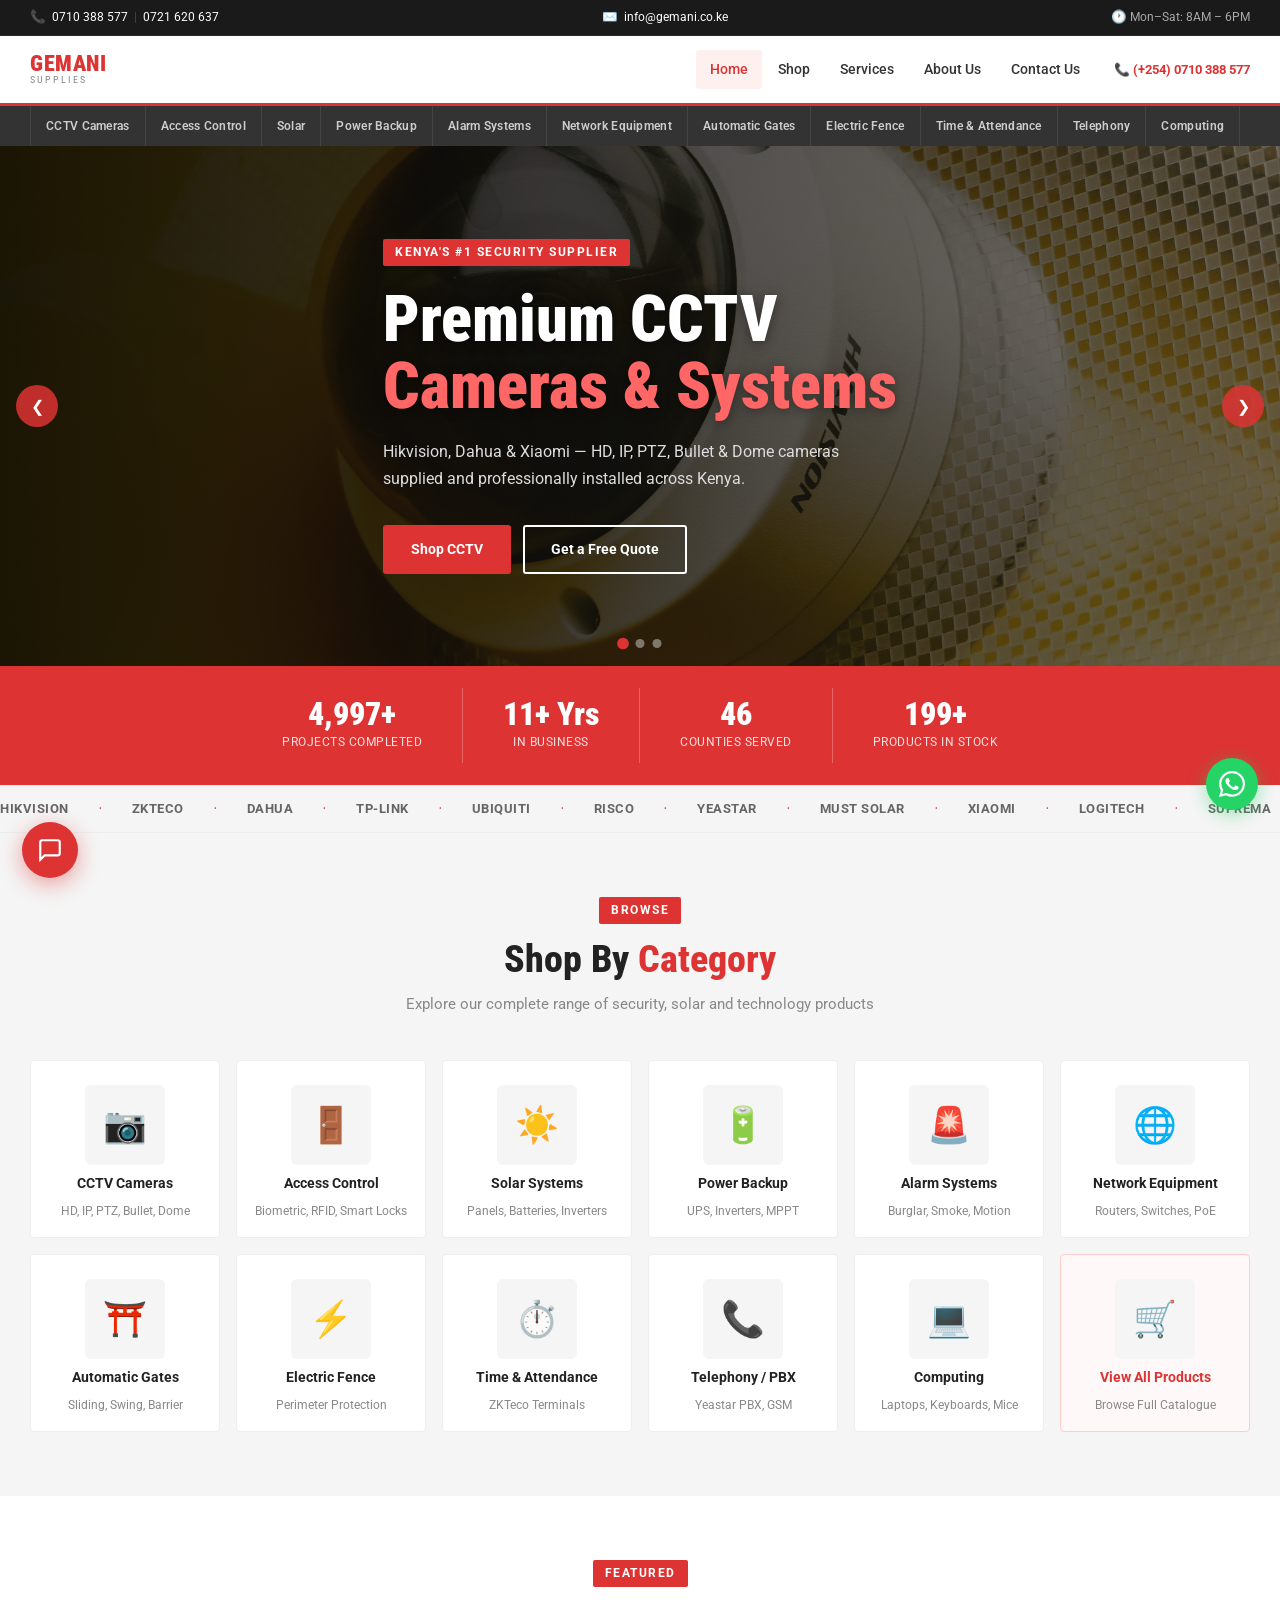
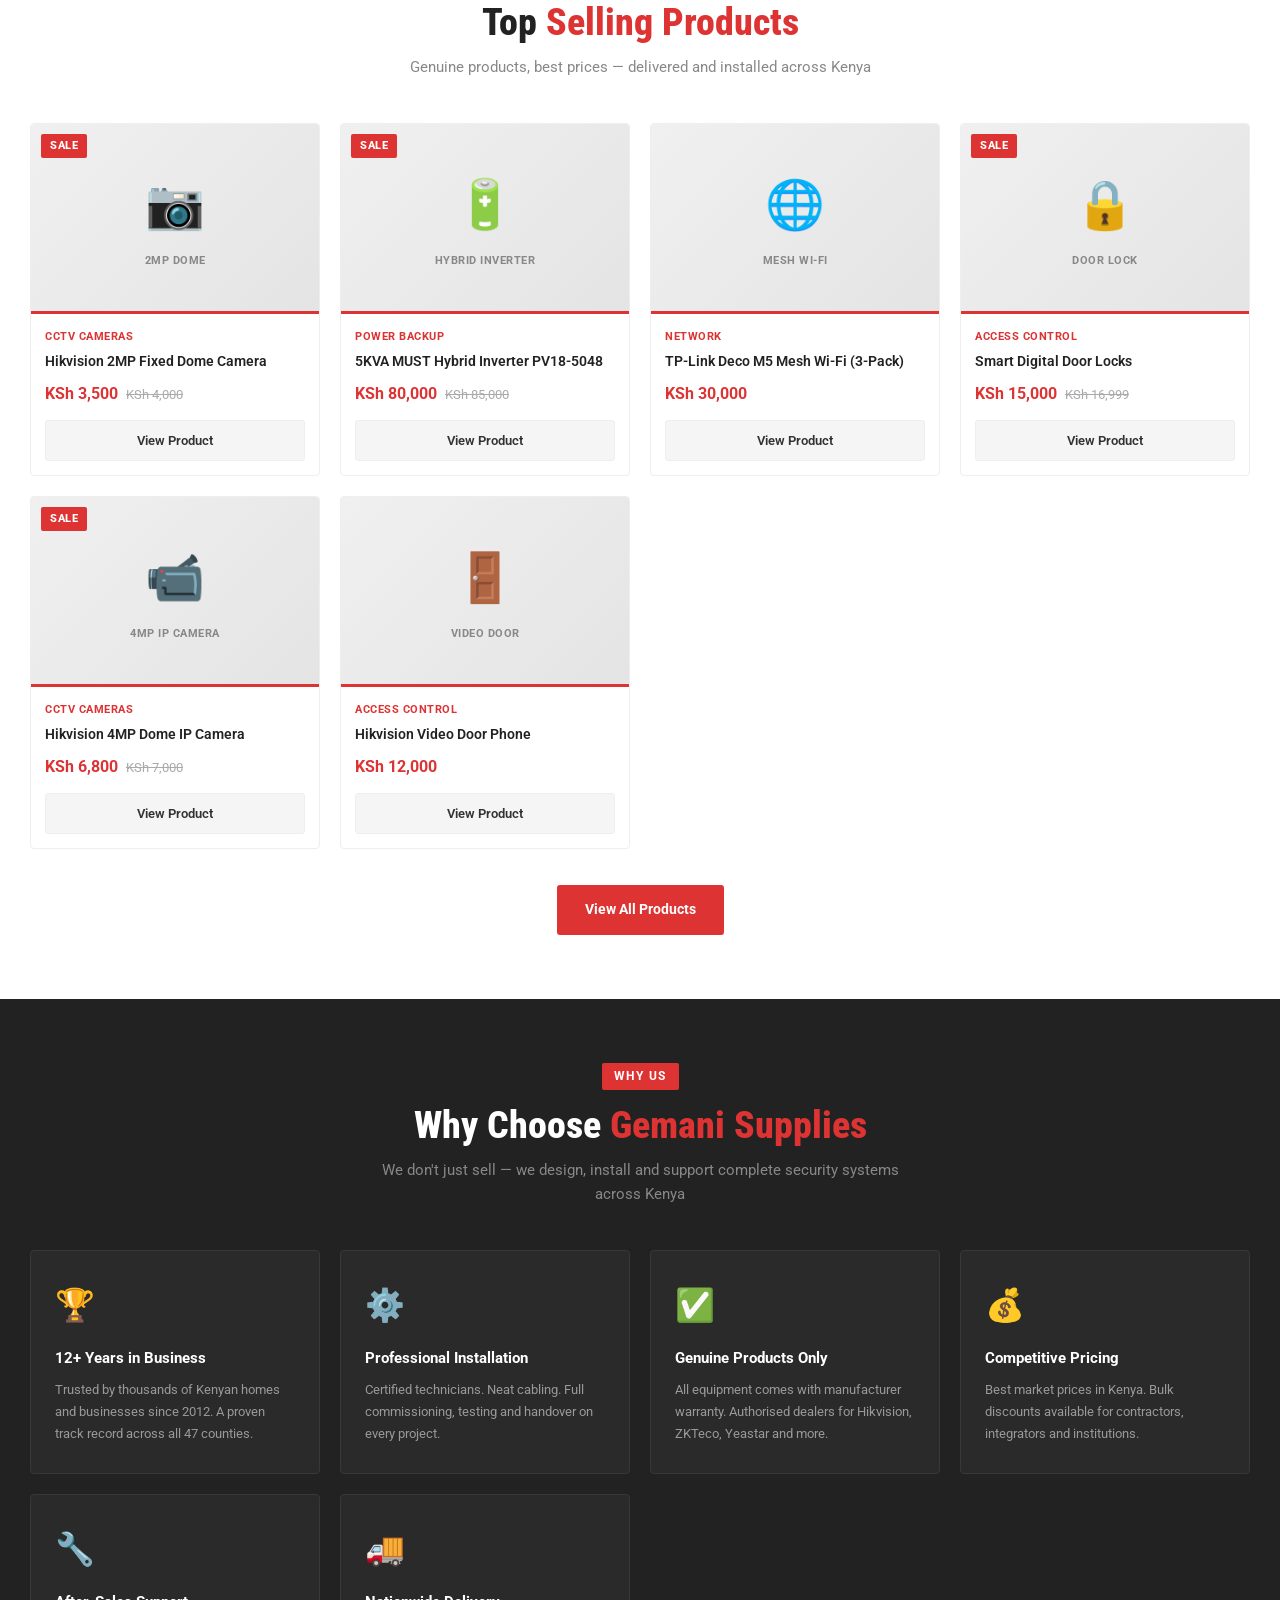
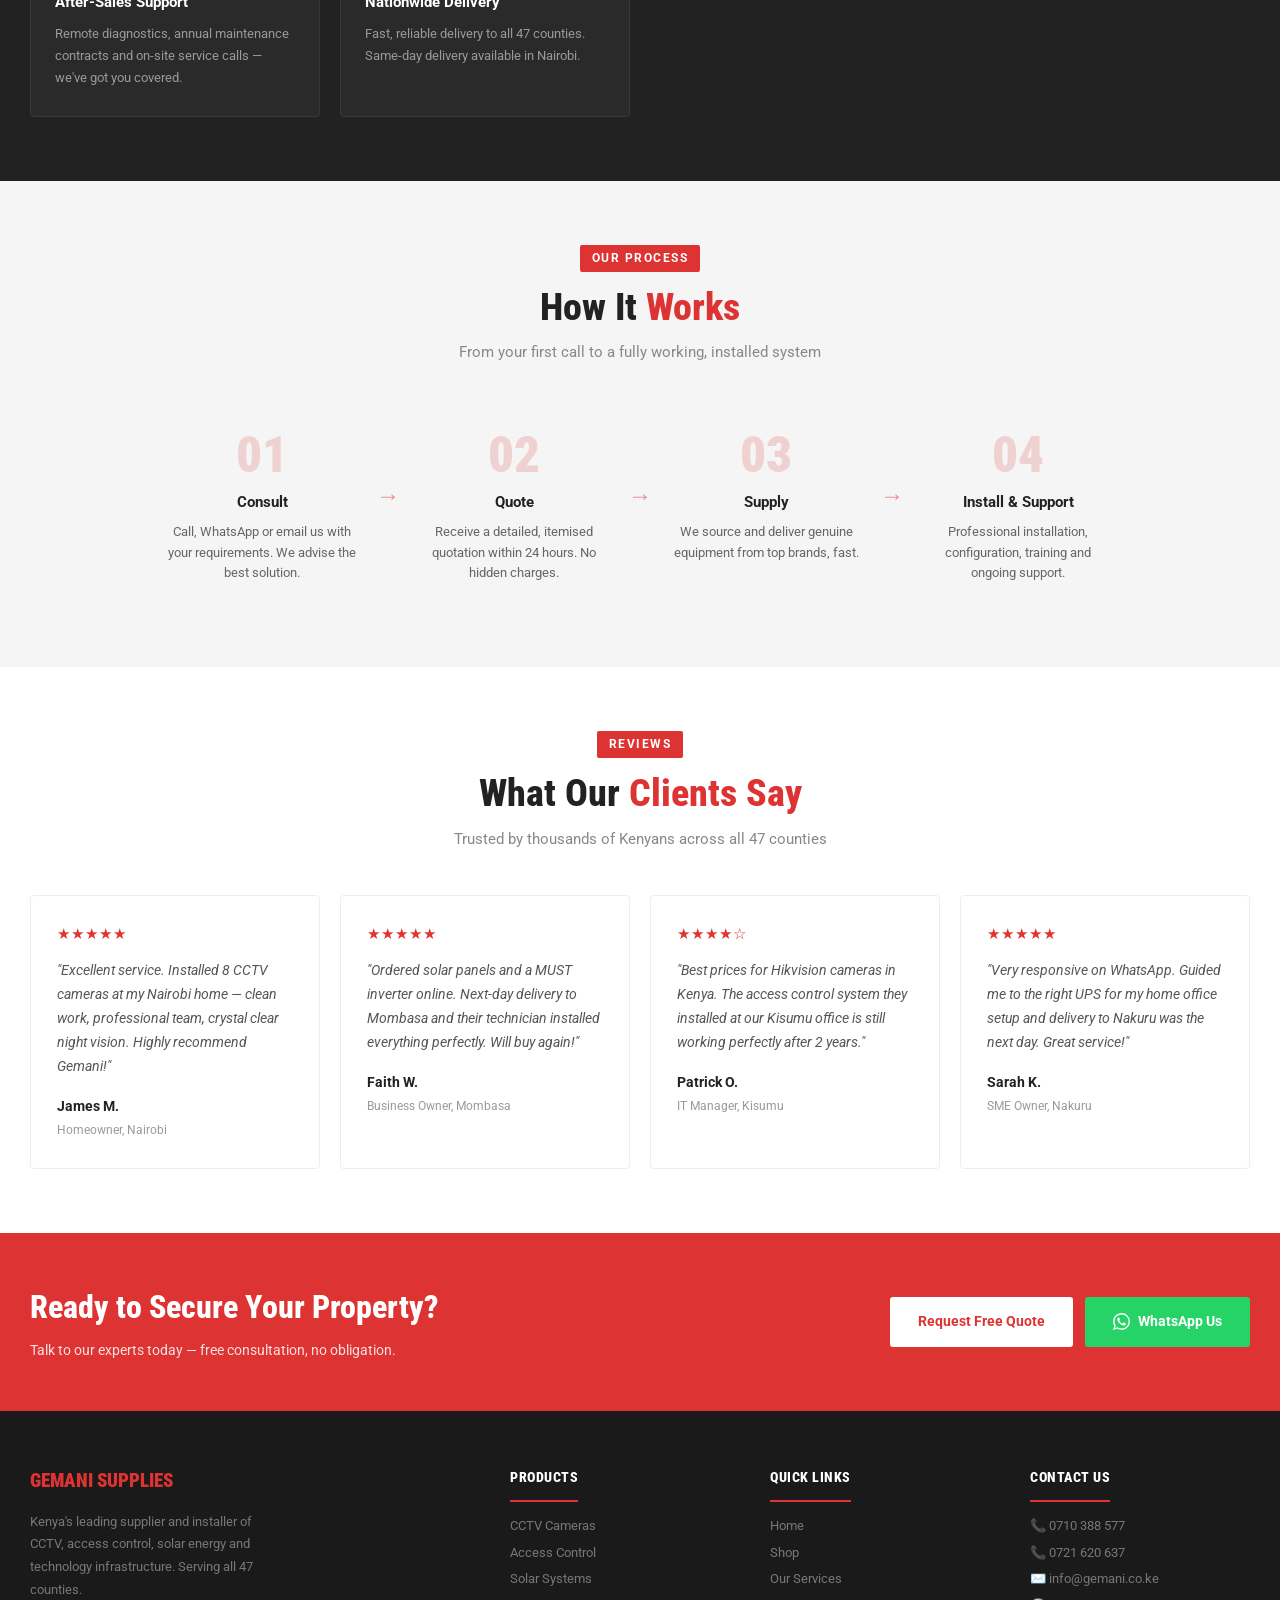
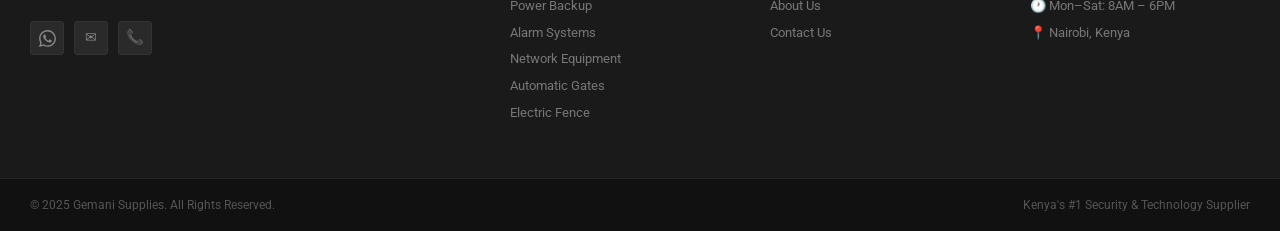
==== index.html @ b63d4f5e "initial commit" ====
<!DOCTYPE html>
<html lang="en">
<head>
  <meta charset="UTF-8"/>
  <meta name="viewport" content="width=device-width, initial-scale=1.0"/>
  <title>Gemani Supplies – Kenya's Leading Security & Tech Supplier</title>
  <meta name="description" content="Kenya's leading CCTV, Access Control, Solar, Power Backup and Network Equipment supplier and installer."/>
  <link rel="stylesheet" href="style.css"/>
  <link rel="preconnect" href="https://fonts.googleapis.com"/><link href="https://fonts.googleapis.com/css2?family=Roboto:wght@300;400;500;700&family=Roboto+Condensed:wght@700;800;900&display=swap" rel="stylesheet"/>
</head>
<body>
<!-- TOP BAR -->
<div class="topbar">
  <div class="container topbar__inner">
    <div class="topbar__item">
      <span>📞</span>
      <a href="tel:+254710388577">0710 388 577</a>
      <span class="topbar__sep">|</span>
      <a href="tel:+254721620637">0721 620 637</a>
    </div>
    <div class="topbar__item">
      <span>✉️</span>
      <a href="mailto:info@gemani.co.ke">info@gemani.co.ke</a>
    </div>
    <div class="topbar__item">
      <span>🕐 Mon–Sat: 8AM – 6PM</span>
    </div>
  </div>
</div>
<!-- HEADER -->
<header class="site-header" id="siteHeader">
  <div class="container header__inner">
    <a href="index.html" class="logo">
      <img src="images/logo.png" alt="Gemani Supplies" class="logo__img"
           onerror="this.style.display='none';this.nextElementSibling.style.display='block'"/>
      <div class="logo__text" style="display:none">GEMANI<span>SUPPLIES</span></div>
    </a>
    <nav class="main-nav" id="mainNav">
      <a href="index.html" class="main-nav__link is-active">Home</a>
      <a href="shop.html" class="main-nav__link">Shop</a>
      <a href="services.html" class="main-nav__link">Services</a>
      <a href="about.html" class="main-nav__link">About Us</a>
      <a href="contact.html" class="main-nav__link">Contact Us</a>
    </nav>
    <div class="header__actions">
      <span class="header__phone">📞 <span>(+254) 0710 388 577</span></span>
      <button class="hamburger" id="hamburger" aria-label="Open menu">
        <span class="hamburger__bar"></span>
        <span class="hamburger__bar"></span>
        <span class="hamburger__bar"></span>
      </button>
    </div>
  </div>
</header>
<!-- DEPARTMENT NAV -->
<div class="dept-nav">
  <ul class="container dept-nav__list"><li><a href="shop.html#cctv" class="dept-nav__link">CCTV Cameras</a></li><li><a href="shop.html#access" class="dept-nav__link">Access Control</a></li><li><a href="shop.html#solar" class="dept-nav__link">Solar</a></li><li><a href="shop.html#power" class="dept-nav__link">Power Backup</a></li><li><a href="shop.html#alarms" class="dept-nav__link">Alarm Systems</a></li><li><a href="shop.html#network" class="dept-nav__link">Network Equipment</a></li><li><a href="shop.html#gates" class="dept-nav__link">Automatic Gates</a></li><li><a href="shop.html#fence" class="dept-nav__link">Electric Fence</a></li><li><a href="shop.html#time" class="dept-nav__link">Time &amp; Attendance</a></li><li><a href="shop.html#telephony" class="dept-nav__link">Telephony</a></li><li><a href="shop.html#computing" class="dept-nav__link">Computing</a></li></ul>
</div>

<!-- HERO SLIDER -->
<section class="hero-slider">

  <div class="hero hero-slider__slide is-active">
    <div class="hero__bg">
      <img src="cctv.jpg" alt="CCTV Security Systems" onerror="this.style.display='none'"/>
    </div>
    <div class="container">
      <div class="hero__content">
        <span class="hero__tag">Kenya's #1 Security Supplier</span>
        <h1 class="hero__title">Premium CCTV<br/><span>Cameras & Systems</span></h1>
        <p class="hero__desc">Hikvision, Dahua & Xiaomi — HD, IP, PTZ, Bullet & Dome cameras supplied and professionally installed across Kenya.</p>
        <div class="hero__btns">
          <a href="shop.html#cctv" class="btn btn--red">Shop CCTV</a>
          <a href="contact.html" class="btn btn--outline">Get a Free Quote</a>
        </div>
      </div>
    </div>
  </div>

  <div class="hero hero-slider__slide">
    <div class="hero__bg">
      <img src="solar.jpg" alt="Solar Energy Systems" onerror="this.style.display='none'"/>
    </div>
    <div class="container">
      <div class="hero__content">
        <span class="hero__tag">Solar & Power Backup</span>
        <h1 class="hero__title">Complete Solar<br/><span>Energy Solutions</span></h1>
        <p class="hero__desc">Panels, batteries, inverters and hybrid systems — go solar with Kenya's trusted supplier and installer.</p>
        <div class="hero__btns">
          <a href="shop.html#solar" class="btn btn--red">Shop Solar</a>
          <a href="contact.html" class="btn btn--outline">Get a Free Quote</a>
        </div>
      </div>
    </div>
  </div>

  <div class="hero hero-slider__slide">
    <div class="hero__bg">
      <img src="sec.jpg" alt="Access Control Systems" onerror="this.style.display='none'"/>
    </div>
    <div class="container">
      <div class="hero__content">
        <span class="hero__tag">Access Control</span>
        <h1 class="hero__title">Smart Access<br/><span>Control Systems</span></h1>
        <p class="hero__desc">Biometric, RFID, video door systems and smart locks — secure your premises with ZKTeco, Hikvision & Suprema.</p>
        <div class="hero__btns">
          <a href="shop.html#access" class="btn btn--red">Shop Access Control</a>
          <a href="contact.html" class="btn btn--outline">Get a Free Quote</a>
        </div>
      </div>
    </div>
  </div>

  <button class="hero-slider__prev" id="heroPrev" aria-label="Previous slide">&#10094;</button>
  <button class="hero-slider__next" id="heroNext" aria-label="Next slide">&#10095;</button>
  <div class="hero-slider__dots" id="heroDots"></div>
</section>

<!-- STATS BAR -->
<div class="stats-bar">
  <div class="stats-bar__inner container">
    <div class="stats-bar__item">
      <span class="stats-bar__num"><span data-count="5000">0</span>+</span>
      <span class="stats-bar__label">Projects Completed</span>
    </div>
    <div class="stats-bar__item">
      <span class="stats-bar__num"><span data-count="12">0</span>+ Yrs</span>
      <span class="stats-bar__label">In Business</span>
    </div>
    <div class="stats-bar__item">
      <span class="stats-bar__num"><span data-count="47">0</span></span>
      <span class="stats-bar__label">Counties Served</span>
    </div>
    <div class="stats-bar__item">
      <span class="stats-bar__num"><span data-count="200">0</span>+</span>
      <span class="stats-bar__label">Products in Stock</span>
    </div>
  </div>
</div>

<!-- BRANDS MARQUEE -->
<div class="marquee">
  <div class="marquee__track">
    <span class="marquee__item">Hikvision</span><span class="marquee__dot">•</span>
    <span class="marquee__item">ZKTeco</span><span class="marquee__dot">•</span>
    <span class="marquee__item">Dahua</span><span class="marquee__dot">•</span>
    <span class="marquee__item">TP-Link</span><span class="marquee__dot">•</span>
    <span class="marquee__item">Ubiquiti</span><span class="marquee__dot">•</span>
    <span class="marquee__item">Risco</span><span class="marquee__dot">•</span>
    <span class="marquee__item">Yeastar</span><span class="marquee__dot">•</span>
    <span class="marquee__item">MUST Solar</span><span class="marquee__dot">•</span>
    <span class="marquee__item">Xiaomi</span><span class="marquee__dot">•</span>
    <span class="marquee__item">Logitech</span><span class="marquee__dot">•</span>
    <span class="marquee__item">Suprema</span><span class="marquee__dot">•</span>
    <span class="marquee__item">Hikvision</span><span class="marquee__dot">•</span>
    <span class="marquee__item">ZKTeco</span><span class="marquee__dot">•</span>
    <span class="marquee__item">Dahua</span><span class="marquee__dot">•</span>
    <span class="marquee__item">TP-Link</span><span class="marquee__dot">•</span>
    <span class="marquee__item">Ubiquiti</span><span class="marquee__dot">•</span>
    <span class="marquee__item">Risco</span><span class="marquee__dot">•</span>
    <span class="marquee__item">Yeastar</span><span class="marquee__dot">•</span>
    <span class="marquee__item">MUST Solar</span><span class="marquee__dot">•</span>
    <span class="marquee__item">Xiaomi</span><span class="marquee__dot">•</span>
    <span class="marquee__item">Logitech</span><span class="marquee__dot">•</span>
    <span class="marquee__item">Suprema</span><span class="marquee__dot">•</span>
  </div>
</div>

<!-- PRODUCT CATEGORIES -->
<section class="section section--grey">
  <div class="container">
    <div class="section-header">
      <span class="section-tag">Browse</span>
      <h2 class="section-heading">Shop By <span>Category</span></h2>
      <p class="section-sub">Explore our complete range of security, solar and technology products</p>
    </div>
    <div class="cat-grid">
      <a href="shop.html#cctv" class="cat-card reveal">
        <div class="cat-card__img-wrap">
          <img src="images/cat-cctv.jpg" alt="CCTV Cameras" onerror="this.style.display='none';this.nextElementSibling.style.display='flex'"/>
          <span class="cat-card__icon" style="display:none">📷</span>
        </div>
        <span class="cat-card__name">CCTV Cameras</span>
        <span class="cat-card__sub">HD, IP, PTZ, Bullet, Dome</span>
      </a>
      <a href="shop.html#access" class="cat-card reveal">
        <div class="cat-card__img-wrap">
          <img src="images/cat-access.jpg" alt="Access Control" onerror="this.style.display='none';this.nextElementSibling.style.display='flex'"/>
          <span class="cat-card__icon" style="display:none">🚪</span>
        </div>
        <span class="cat-card__name">Access Control</span>
        <span class="cat-card__sub">Biometric, RFID, Smart Locks</span>
      </a>
      <a href="shop.html#solar" class="cat-card reveal">
        <div class="cat-card__img-wrap">
          <img src="images/cat-solar.jpg" alt="Solar Systems" onerror="this.style.display='none';this.nextElementSibling.style.display='flex'"/>
          <span class="cat-card__icon" style="display:none">☀️</span>
        </div>
        <span class="cat-card__name">Solar Systems</span>
        <span class="cat-card__sub">Panels, Batteries, Inverters</span>
      </a>
      <a href="shop.html#power" class="cat-card reveal">
        <div class="cat-card__img-wrap">
          <img src="images/cat-power.jpg" alt="Power Backup" onerror="this.style.display='none';this.nextElementSibling.style.display='flex'"/>
          <span class="cat-card__icon" style="display:none">🔋</span>
        </div>
        <span class="cat-card__name">Power Backup</span>
        <span class="cat-card__sub">UPS, Inverters, MPPT</span>
      </a>
      <a href="shop.html#alarms" class="cat-card reveal">
        <div class="cat-card__img-wrap">
          <img src="images/cat-alarms.jpg" alt="Alarm Systems" onerror="this.style.display='none';this.nextElementSibling.style.display='flex'"/>
          <span class="cat-card__icon" style="display:none">🚨</span>
        </div>
        <span class="cat-card__name">Alarm Systems</span>
        <span class="cat-card__sub">Burglar, Smoke, Motion</span>
      </a>
      <a href="shop.html#network" class="cat-card reveal">
        <div class="cat-card__img-wrap">
          <img src="images/cat-network.jpg" alt="Network Equipment" onerror="this.style.display='none';this.nextElementSibling.style.display='flex'"/>
          <span class="cat-card__icon" style="display:none">🌐</span>
        </div>
        <span class="cat-card__name">Network Equipment</span>
        <span class="cat-card__sub">Routers, Switches, PoE</span>
      </a>
      <a href="shop.html#gates" class="cat-card reveal">
        <div class="cat-card__img-wrap">
          <img src="images/cat-gates.jpg" alt="Automatic Gates" onerror="this.style.display='none';this.nextElementSibling.style.display='flex'"/>
          <span class="cat-card__icon" style="display:none">⛩️</span>
        </div>
        <span class="cat-card__name">Automatic Gates</span>
        <span class="cat-card__sub">Sliding, Swing, Barrier</span>
      </a>
      <a href="shop.html#fence" class="cat-card reveal">
        <div class="cat-card__img-wrap">
          <img src="images/cat-fence.jpg" alt="Electric Fence" onerror="this.style.display='none';this.nextElementSibling.style.display='flex'"/>
          <span class="cat-card__icon" style="display:none">⚡</span>
        </div>
        <span class="cat-card__name">Electric Fence</span>
        <span class="cat-card__sub">Perimeter Protection</span>
      </a>
      <a href="shop.html#time" class="cat-card reveal">
        <div class="cat-card__img-wrap">
          <img src="images/cat-time.jpg" alt="Time & Attendance" onerror="this.style.display='none';this.nextElementSibling.style.display='flex'"/>
          <span class="cat-card__icon" style="display:none">⏱️</span>
        </div>
        <span class="cat-card__name">Time & Attendance</span>
        <span class="cat-card__sub">ZKTeco Terminals</span>
      </a>
      <a href="shop.html#telephony" class="cat-card reveal">
        <div class="cat-card__img-wrap">
          <img src="images/cat-telephony.jpg" alt="Telephony / PBX" onerror="this.style.display='none';this.nextElementSibling.style.display='flex'"/>
          <span class="cat-card__icon" style="display:none">📞</span>
        </div>
        <span class="cat-card__name">Telephony / PBX</span>
        <span class="cat-card__sub">Yeastar PBX, GSM</span>
      </a>
      <a href="shop.html#computing" class="cat-card reveal">
        <div class="cat-card__img-wrap">
          <img src="images/cat-computing.jpg" alt="Computing" onerror="this.style.display='none';this.nextElementSibling.style.display='flex'"/>
          <span class="cat-card__icon" style="display:none">💻</span>
        </div>
        <span class="cat-card__name">Computing</span>
        <span class="cat-card__sub">Laptops, Keyboards, Mice</span>
      </a>
      <a href="shop.html" class="cat-card cat-card--all reveal">
        <div class="cat-card__img-wrap">
          <img src="images/cat-all.jpg" alt="View All Products" onerror="this.style.display='none';this.nextElementSibling.style.display='flex'"/>
          <span class="cat-card__icon" style="display:none">🛒</span>
        </div>
        <span class="cat-card__name">View All Products</span>
        <span class="cat-card__sub">Browse Full Catalogue</span>
      </a>
    </div>
  </div>
</section>

<!-- FEATURED PRODUCTS -->
<section class="section">
  <div class="container">
    <div class="section-header">
      <span class="section-tag">Featured</span>
      <h2 class="section-heading">Top <span>Selling Products</span></h2>
      <p class="section-sub">Genuine products, best prices — delivered and installed across Kenya</p>
    </div>
    <div class="prod-grid"><div class="prod-card reveal">
        <span class="prod-card__badge">SALE</span>
        <div class="prod-card__img">
          <img src="images/prod-dome.jpg" alt="Hikvision Dome Camera" onerror="this.style.display='none';this.nextElementSibling.style.display='flex'"/>
          <div class="prod-card__placeholder" style="display:none">
            <span class="ph-ico">📷</span>
            <span class="ph-txt">2MP Dome</span>
          </div>
        </div>
        <div class="prod-card__body">
          <span class="prod-card__cat">CCTV Cameras</span>
          <p class="prod-card__name">Hikvision 2MP Fixed Dome Camera</p>
          <div class="prod-card__price">
            <span class="prod-card__price-new">KSh 3,500</span>
            <span class="prod-card__price-old">KSh 4,000</span>
          </div>
          <a href="shop.html#cctv" class="prod-card__btn">View Product</a>
        </div>
      </div><div class="prod-card reveal">
        <span class="prod-card__badge">SALE</span>
        <div class="prod-card__img">
          <img src="images/prod-inverter.jpg" alt="MUST Hybrid Inverter" onerror="this.style.display='none';this.nextElementSibling.style.display='flex'"/>
          <div class="prod-card__placeholder" style="display:none">
            <span class="ph-ico">🔋</span>
            <span class="ph-txt">Hybrid Inverter</span>
          </div>
        </div>
        <div class="prod-card__body">
          <span class="prod-card__cat">Power Backup</span>
          <p class="prod-card__name">5KVA MUST Hybrid Inverter PV18-5048</p>
          <div class="prod-card__price">
            <span class="prod-card__price-new">KSh 80,000</span>
            <span class="prod-card__price-old">KSh 85,000</span>
          </div>
          <a href="shop.html#solar" class="prod-card__btn">View Product</a>
        </div>
      </div><div class="prod-card reveal">
        
        <div class="prod-card__img">
          <img src="images/prod-wifi.jpg" alt="TP-Link Mesh Wi-Fi" onerror="this.style.display='none';this.nextElementSibling.style.display='flex'"/>
          <div class="prod-card__placeholder" style="display:none">
            <span class="ph-ico">🌐</span>
            <span class="ph-txt">Mesh Wi-Fi</span>
          </div>
        </div>
        <div class="prod-card__body">
          <span class="prod-card__cat">Network</span>
          <p class="prod-card__name">TP-Link Deco M5 Mesh Wi-Fi (3-Pack)</p>
          <div class="prod-card__price">
            <span class="prod-card__price-new">KSh 30,000</span>
            
          </div>
          <a href="shop.html#network" class="prod-card__btn">View Product</a>
        </div>
      </div><div class="prod-card reveal">
        <span class="prod-card__badge">SALE</span>
        <div class="prod-card__img">
          <img src="images/prod-doorlock.jpg" alt="Smart Digital Door Lock" onerror="this.style.display='none';this.nextElementSibling.style.display='flex'"/>
          <div class="prod-card__placeholder" style="display:none">
            <span class="ph-ico">🔒</span>
            <span class="ph-txt">Door Lock</span>
          </div>
        </div>
        <div class="prod-card__body">
          <span class="prod-card__cat">Access Control</span>
          <p class="prod-card__name">Smart Digital Door Locks</p>
          <div class="prod-card__price">
            <span class="prod-card__price-new">KSh 15,000</span>
            <span class="prod-card__price-old">KSh 16,999</span>
          </div>
          <a href="shop.html#access" class="prod-card__btn">View Product</a>
        </div>
      </div><div class="prod-card reveal">
        <span class="prod-card__badge">SALE</span>
        <div class="prod-card__img">
          <img src="images/prod-ipcam.jpg" alt="Hikvision 4MP IP Camera" onerror="this.style.display='none';this.nextElementSibling.style.display='flex'"/>
          <div class="prod-card__placeholder" style="display:none">
            <span class="ph-ico">📹</span>
            <span class="ph-txt">4MP IP Camera</span>
          </div>
        </div>
        <div class="prod-card__body">
          <span class="prod-card__cat">CCTV Cameras</span>
          <p class="prod-card__name">Hikvision 4MP Dome IP Camera</p>
          <div class="prod-card__price">
            <span class="prod-card__price-new">KSh 6,800</span>
            <span class="prod-card__price-old">KSh 7,000</span>
          </div>
          <a href="shop.html#cctv" class="prod-card__btn">View Product</a>
        </div>
      </div><div class="prod-card reveal">
        
        <div class="prod-card__img">
          <img src="images/prod-videodoor.jpg" alt="Hikvision Video Door Phone" onerror="this.style.display='none';this.nextElementSibling.style.display='flex'"/>
          <div class="prod-card__placeholder" style="display:none">
            <span class="ph-ico">🚪</span>
            <span class="ph-txt">Video Door</span>
          </div>
        </div>
        <div class="prod-card__body">
          <span class="prod-card__cat">Access Control</span>
          <p class="prod-card__name">Hikvision Video Door Phone</p>
          <div class="prod-card__price">
            <span class="prod-card__price-new">KSh 12,000</span>
            
          </div>
          <a href="shop.html#access" class="prod-card__btn">View Product</a>
        </div>
      </div>
    </div>
    <div class="section__cta">
      <a href="shop.html" class="btn btn--red">View All Products</a>
    </div>
  </div>
</section>

<!-- WHY CHOOSE US -->
<section class="section section--dark">
  <div class="container">
    <div class="section-header">
      <span class="section-tag">Why Us</span>
      <h2 class="section-heading section-heading--white">Why Choose <span>Gemani Supplies</span></h2>
      <p class="section-sub" style="color:#888888">We don't just sell — we design, install and support complete security systems across Kenya</p>
    </div>
    <div class="why-grid">
      <div class="why-card reveal"><div class="why-card__icon">🏆</div><h4 class="why-card__title">12+ Years in Business</h4><p class="why-card__desc">Trusted by thousands of Kenyan homes and businesses since 2012. A proven track record across all 47 counties.</p></div>
      <div class="why-card reveal reveal--d1"><div class="why-card__icon">⚙️</div><h4 class="why-card__title">Professional Installation</h4><p class="why-card__desc">Certified technicians. Neat cabling. Full commissioning, testing and handover on every project.</p></div>
      <div class="why-card reveal reveal--d2"><div class="why-card__icon">✅</div><h4 class="why-card__title">Genuine Products Only</h4><p class="why-card__desc">All equipment comes with manufacturer warranty. Authorised dealers for Hikvision, ZKTeco, Yeastar and more.</p></div>
      <div class="why-card reveal"><div class="why-card__icon">💰</div><h4 class="why-card__title">Competitive Pricing</h4><p class="why-card__desc">Best market prices in Kenya. Bulk discounts available for contractors, integrators and institutions.</p></div>
      <div class="why-card reveal reveal--d1"><div class="why-card__icon">🔧</div><h4 class="why-card__title">After-Sales Support</h4><p class="why-card__desc">Remote diagnostics, annual maintenance contracts and on-site service calls — we've got you covered.</p></div>
      <div class="why-card reveal reveal--d2"><div class="why-card__icon">🚚</div><h4 class="why-card__title">Nationwide Delivery</h4><p class="why-card__desc">Fast, reliable delivery to all 47 counties. Same-day delivery available in Nairobi.</p></div>
    </div>
  </div>
</section>

<!-- HOW IT WORKS -->
<section class="section section--grey">
  <div class="container">
    <div class="section-header">
      <span class="section-tag">Our Process</span>
      <h2 class="section-heading">How It <span>Works</span></h2>
      <p class="section-sub">From your first call to a fully working, installed system</p>
    </div>
    <div class="steps">
      <div class="step reveal"><div class="step__num">01</div><h4 class="step__title">Consult</h4><p class="step__desc">Call, WhatsApp or email us with your requirements. We advise the best solution.</p></div>
      <div class="step-arrow">→</div>
      <div class="step reveal reveal--d1"><div class="step__num">02</div><h4 class="step__title">Quote</h4><p class="step__desc">Receive a detailed, itemised quotation within 24 hours. No hidden charges.</p></div>
      <div class="step-arrow">→</div>
      <div class="step reveal reveal--d2"><div class="step__num">03</div><h4 class="step__title">Supply</h4><p class="step__desc">We source and deliver genuine equipment from top brands, fast.</p></div>
      <div class="step-arrow">→</div>
      <div class="step reveal reveal--d3"><div class="step__num">04</div><h4 class="step__title">Install & Support</h4><p class="step__desc">Professional installation, configuration, training and ongoing support.</p></div>
    </div>
  </div>
</section>

<!-- TESTIMONIALS -->
<section class="section">
  <div class="container">
    <div class="section-header">
      <span class="section-tag">Reviews</span>
      <h2 class="section-heading">What Our <span>Clients Say</span></h2>
      <p class="section-sub">Trusted by thousands of Kenyans across all 47 counties</p>
    </div>
    <div class="testi-grid">
      <div class="testi-card reveal"><div class="testi-card__stars">★★★★★</div><p class="testi-card__text">"Excellent service. Installed 8 CCTV cameras at my Nairobi home — clean work, professional team, crystal clear night vision. Highly recommend Gemani!"</p><div class="testi-card__author"><strong>James M.</strong><span>Homeowner, Nairobi</span></div></div>
      <div class="testi-card reveal reveal--d1"><div class="testi-card__stars">★★★★★</div><p class="testi-card__text">"Ordered solar panels and a MUST inverter online. Next-day delivery to Mombasa and their technician installed everything perfectly. Will buy again!"</p><div class="testi-card__author"><strong>Faith W.</strong><span>Business Owner, Mombasa</span></div></div>
      <div class="testi-card reveal reveal--d2"><div class="testi-card__stars">★★★★☆</div><p class="testi-card__text">"Best prices for Hikvision cameras in Kenya. The access control system they installed at our Kisumu office is still working perfectly after 2 years."</p><div class="testi-card__author"><strong>Patrick O.</strong><span>IT Manager, Kisumu</span></div></div>
      <div class="testi-card reveal reveal--d3"><div class="testi-card__stars">★★★★★</div><p class="testi-card__text">"Very responsive on WhatsApp. Guided me to the right UPS for my home office setup and delivery to Nakuru was the next day. Great service!"</p><div class="testi-card__author"><strong>Sarah K.</strong><span>SME Owner, Nakuru</span></div></div>
    </div>
  </div>
</section>

<!-- CTA BAND -->
<div class="cta-band">
  <div class="container cta-band__inner">
    <div>
      <h3 class="cta-band__title">Ready to Secure Your Property?</h3>
      <p class="cta-band__sub">Talk to our experts today — free consultation, no obligation.</p>
    </div>
    <div class="cta-band__btns">
      <a href="contact.html" class="btn btn--white">Request Free Quote</a>
      <a href="https://wa.me/254721620637?text=Hello%20Gemani%20Supplies,%20I%20need%20a%20quote" target="_blank" class="btn btn--green">
        <svg viewBox="0 0 24 24" fill="currentColor" width="17" height="17"><path d="M17.472 14.382c-.297-.149-1.758-.867-2.03-.967-.273-.099-.471-.148-.67.15-.197.297-.767.966-.94 1.164-.173.199-.347.223-.644.075-.297-.15-1.255-.463-2.39-1.475-.883-.788-1.48-1.761-1.653-2.059-.173-.297-.018-.458.13-.606.134-.133.298-.347.446-.52.149-.174.198-.298.298-.497.099-.198.05-.371-.025-.52-.075-.149-.669-1.612-.916-2.207-.242-.579-.487-.5-.669-.51-.173-.008-.371-.01-.57-.01-.198 0-.52.074-.792.372-.272.297-1.04 1.016-1.04 2.479 0 1.462 1.065 2.875 1.213 3.074.149.198 2.096 3.2 5.077 4.487.709.306 1.262.489 1.694.625.712.227 1.36.195 1.871.118.571-.085 1.758-.719 2.006-1.413.248-.694.248-1.289.173-1.413-.074-.124-.272-.198-.57-.347m-5.421 7.403h-.004a9.87 9.87 0 01-5.031-1.378l-.361-.214-3.741.982.998-3.648-.235-.374a9.86 9.86 0 01-1.51-5.26c.001-5.45 4.436-9.884 9.888-9.884 2.64 0 5.122 1.03 6.988 2.898a9.825 9.825 0 012.893 6.994c-.003 5.45-4.437 9.884-9.885 9.884m8.413-18.297A11.815 11.815 0 0012.05 0C5.495 0 .16 5.335.157 11.892c0 2.096.547 4.142 1.588 5.945L.057 24l6.305-1.654a11.882 11.882 0 005.683 1.448h.005c6.554 0 11.89-5.335 11.893-11.893a11.821 11.821 0 00-3.48-8.413Z"/></svg>
        WhatsApp Us
      </a>
    </div>
  </div>
</div>
<!-- FOOTER -->
<footer class="site-footer">
  <div class="container footer-grid">

    <div class="footer-brand">
      <img src="images/logo.png" alt="Gemani Supplies" class="footer-brand__logo"
           onerror="this.style.display='none';this.nextElementSibling.style.display='block'"/>
      <div class="footer-brand__text">GEMANI SUPPLIES</div>
      <p class="footer-brand__desc">Kenya's leading supplier and installer of CCTV, access control, solar energy and technology infrastructure. Serving all 47 counties.</p>
      <div class="footer-social">
        <a href="https://wa.me/254721620637" target="_blank" class="footer-social__link" title="WhatsApp">
          <svg viewBox="0 0 24 24" fill="currentColor" width="17" height="17"><path d="M17.472 14.382c-.297-.149-1.758-.867-2.03-.967-.273-.099-.471-.148-.67.15-.197.297-.767.966-.94 1.164-.173.199-.347.223-.644.075-.297-.15-1.255-.463-2.39-1.475-.883-.788-1.48-1.761-1.653-2.059-.173-.297-.018-.458.13-.606.134-.133.298-.347.446-.52.149-.174.198-.298.298-.497.099-.198.05-.371-.025-.52-.075-.149-.669-1.612-.916-2.207-.242-.579-.487-.5-.669-.51-.173-.008-.371-.01-.57-.01-.198 0-.52.074-.792.372-.272.297-1.04 1.016-1.04 2.479 0 1.462 1.065 2.875 1.213 3.074.149.198 2.096 3.2 5.077 4.487.709.306 1.262.489 1.694.625.712.227 1.36.195 1.871.118.571-.085 1.758-.719 2.006-1.413.248-.694.248-1.289.173-1.413-.074-.124-.272-.198-.57-.347m-5.421 7.403h-.004a9.87 9.87 0 01-5.031-1.378l-.361-.214-3.741.982.998-3.648-.235-.374a9.86 9.86 0 01-1.51-5.26c.001-5.45 4.436-9.884 9.888-9.884 2.64 0 5.122 1.03 6.988 2.898a9.825 9.825 0 012.893 6.994c-.003 5.45-4.437 9.884-9.885 9.884m8.413-18.297A11.815 11.815 0 0012.05 0C5.495 0 .16 5.335.157 11.892c0 2.096.547 4.142 1.588 5.945L.057 24l6.305-1.654a11.882 11.882 0 005.683 1.448h.005c6.554 0 11.89-5.335 11.893-11.893a11.821 11.821 0 00-3.48-8.413Z"/></svg>
        </a>
        <a href="mailto:info@gemani.co.ke" class="footer-social__link" title="Email">✉</a>
        <a href="tel:+254710388577" class="footer-social__link" title="Call">📞</a>
      </div>
    </div>

    <div>
      <h5 class="footer-col__title">Products</h5>
      <a href="shop.html#cctv" class="footer-col__link">CCTV Cameras</a>
      <a href="shop.html#access" class="footer-col__link">Access Control</a>
      <a href="shop.html#solar" class="footer-col__link">Solar Systems</a>
      <a href="shop.html#power" class="footer-col__link">Power Backup</a>
      <a href="shop.html#alarms" class="footer-col__link">Alarm Systems</a>
      <a href="shop.html#network" class="footer-col__link">Network Equipment</a>
      <a href="shop.html#gates" class="footer-col__link">Automatic Gates</a>
      <a href="shop.html#fence" class="footer-col__link">Electric Fence</a>
    </div>

    <div>
      <h5 class="footer-col__title">Quick Links</h5>
      <a href="index.html" class="footer-col__link">Home</a>
      <a href="shop.html" class="footer-col__link">Shop</a>
      <a href="services.html" class="footer-col__link">Our Services</a>
      <a href="about.html" class="footer-col__link">About Us</a>
      <a href="contact.html" class="footer-col__link">Contact Us</a>
    </div>

    <div>
      <h5 class="footer-col__title">Contact Us</h5>
      <p class="footer-col__info">📞 <a href="tel:+254710388577">0710 388 577</a></p>
      <p class="footer-col__info">📞 <a href="tel:+254721620637">0721 620 637</a></p>
      <p class="footer-col__info">✉️ <a href="mailto:info@gemani.co.ke">info@gemani.co.ke</a></p>
      <p class="footer-col__info">🕐 Mon–Sat: 8AM – 6PM</p>
      <p class="footer-col__info">📍 Nairobi, Kenya</p>
    </div>

  </div>
  <div class="footer-bottom">
    <div class="container footer-bottom__inner">
      <p>© 2025 Gemani Supplies. All Rights Reserved.</p>
      <p>Kenya's #1 Security &amp; Technology Supplier</p>
    </div>
  </div>
</footer>
<!-- FLOATING WHATSAPP -->
<a href="https://wa.me/254721620637?text=Hello%20Gemani%20Supplies!" target="_blank" class="wa-float" title="Chat on WhatsApp">
  <svg viewBox="0 0 24 24" fill="white" width="26" height="26"><path d="M17.472 14.382c-.297-.149-1.758-.867-2.03-.967-.273-.099-.471-.148-.67.15-.197.297-.767.966-.94 1.164-.173.199-.347.223-.644.075-.297-.15-1.255-.463-2.39-1.475-.883-.788-1.48-1.761-1.653-2.059-.173-.297-.018-.458.13-.606.134-.133.298-.347.446-.52.149-.174.198-.298.298-.497.099-.198.05-.371-.025-.52-.075-.149-.669-1.612-.916-2.207-.242-.579-.487-.5-.669-.51-.173-.008-.371-.01-.57-.01-.198 0-.52.074-.792.372-.272.297-1.04 1.016-1.04 2.479 0 1.462 1.065 2.875 1.213 3.074.149.198 2.096 3.2 5.077 4.487.709.306 1.262.489 1.694.625.712.227 1.36.195 1.871.118.571-.085 1.758-.719 2.006-1.413.248-.694.248-1.289.173-1.413-.074-.124-.272-.198-.57-.347m-5.421 7.403h-.004a9.87 9.87 0 01-5.031-1.378l-.361-.214-3.741.982.998-3.648-.235-.374a9.86 9.86 0 01-1.51-5.26c.001-5.45 4.436-9.884 9.888-9.884 2.64 0 5.122 1.03 6.988 2.898a9.825 9.825 0 012.893 6.994c-.003 5.45-4.437 9.884-9.885 9.884m8.413-18.297A11.815 11.815 0 0012.05 0C5.495 0 .16 5.335.157 11.892c0 2.096.547 4.142 1.588 5.945L.057 24l6.305-1.654a11.882 11.882 0 005.683 1.448h.005c6.554 0 11.89-5.335 11.893-11.893a11.821 11.821 0 00-3.48-8.413Z"/></svg>
</a>

<!-- BACK TO TOP -->
<button class="back-to-top" id="backToTop" aria-label="Back to top">↑</button>

<!-- CHATBOT -->
<div class="chatbot">
  <button class="chatbot__toggle" id="chatToggle" aria-label="Open chat assistant">
    <svg class="chatbot__icon-chat" viewBox="0 0 24 24" fill="none" stroke="white" stroke-width="2" width="26" height="26"><path d="M21 15a2 2 0 01-2 2H7l-4 4V5a2 2 0 012-2h14a2 2 0 012 2z"/></svg>
    <svg class="chatbot__icon-close" style="display:none" viewBox="0 0 24 24" fill="none" stroke="white" stroke-width="2.5" width="22" height="22"><line x1="18" y1="6" x2="6" y2="18"/><line x1="6" y1="6" x2="18" y2="18"/></svg>
    <span class="chatbot__badge is-hidden" id="chatBadge">1</span>
  </button>

  <div class="chatbot__panel" id="chatPanel">
    <div class="chatbot__head">
      <div class="chatbot__avatar">🤖</div>
      <div class="chatbot__info">
        <strong>Gemani Assistant</strong>
        <span>● Online now</span>
      </div>
      <button class="chatbot__close-btn" id="chatCloseBtn">✕</button>
    </div>

    <div class="chatbot__messages" id="chatMessages">
      <div class="chat-msg chat-msg--bot">
        <div class="chat-msg__bubble">
          👋 Welcome to <strong>Gemani Supplies!</strong><br/>
          I can help with product info, pricing and quotes. What do you need?
        </div>
      </div>
      <div class="chat-quick">
        <button class="chat-quick__btn" data-q="Tell me about CCTV cameras">📷 CCTV Cameras</button>
        <button class="chat-quick__btn" data-q="I need a solar system quote">☀️ Solar</button>
        <button class="chat-quick__btn" data-q="Access control systems">🔒 Access Control</button>
        <button class="chat-quick__btn" data-q="I need a quote">💰 Get a Quote</button>
        <button class="chat-quick__btn" data-q="What are your working hours?">🕐 Hours</button>
        <button class="chat-quick__btn" data-q="How do I place an order?">🛒 Order</button>
      </div>
    </div>

    <div class="chatbot__input-row">
      <input type="text" class="chatbot__text-input" id="chatTextInput" placeholder="Type a message…" autocomplete="off"/>
      <button class="chatbot__send-btn" id="chatSendBtn" aria-label="Send">
        <svg viewBox="0 0 24 24" fill="none" stroke="currentColor" stroke-width="2" width="17" height="17"><line x1="22" y1="2" x2="11" y2="13"/><polygon points="22 2 15 22 11 13 2 9 22 2"/></svg>
      </button>
    </div>
    <div class="chatbot__footer-note">
      Powered by Gemani AI · <a href="https://wa.me/254721620637" target="_blank">WhatsApp us</a>
    </div>
  </div>
</div>

<script src="script.js"></script>
<script src="chatbot.js"></script>
</body>
</html>
---- style.css ----
/* =====================================================
   GEMANI SUPPLIES — STYLESHEET
   Colors used directly (no :root variables):
   #dd3333  — primary red
   #bb2222  — red hover/dark
   #222222  — header / dark bg
   #333333  — body text
   #ffffff  — white
   #f5f5f5  — light grey bg
   #eeeeee  — border / divider
   #888888  — muted text
   #25d366  — whatsapp green
   ===================================================== */

/* ── RESET ─────────────────────────────────────────── */
*, *::before, *::after { box-sizing: border-box; margin: 0; padding: 0; }
html { scroll-behavior: smooth; }
body { font-family: 'Roboto', sans-serif; font-size: 15px; color: #333333; background: #ffffff; overflow-x: hidden; line-height: 1.65; }
a { text-decoration: none; color: inherit; }
img { display: block; max-width: 100%; }
ul, ol { list-style: none; }
button { cursor: pointer; border: none; background: none; font-family: inherit; }
input, select, textarea { font-family: inherit; }
::-webkit-scrollbar { width: 5px; }
::-webkit-scrollbar-thumb { background: #dd3333; border-radius: 3px; }

/* ── LAYOUT ─────────────────────────────────────────── */
.container { max-width: 1260px; margin: 0 auto; padding: 0 20px; }
.section { padding: 64px 0; }
.section--grey { background: #f5f5f5; }
.section--dark { background: #222222; }

/* ── TYPOGRAPHY HELPERS ─────────────────────────────── */
.section-tag {
  display: inline-block;
  background: #dd3333;
  color: #ffffff;
  font-size: 0.72rem;
  font-weight: 700;
  text-transform: uppercase;
  letter-spacing: 1.5px;
  padding: 4px 12px;
  border-radius: 2px;
  margin-bottom: 12px;
}
.section-heading {
  font-family: 'Roboto Condensed', sans-serif;
  font-size: clamp(1.7rem, 3vw, 2.4rem);
  font-weight: 800;
  color: #222222;
  line-height: 1.2;
  margin-bottom: 10px;
}
.section-heading--white { color: #ffffff; }
.section-heading span { color: #dd3333; }
.section-sub { font-size: 0.92rem; color: #888888; max-width: 560px; }
.section-header { text-align: center; margin-bottom: 44px; }
.section-header .section-sub { margin: 0 auto; }

/* ── BUTTONS ────────────────────────────────────────── */
.btn {
  display: inline-flex;
  align-items: center;
  justify-content: center;
  gap: 8px;
  padding: 11px 26px;
  border-radius: 3px;
  font-size: 0.875rem;
  font-weight: 700;
  transition: all 0.2s;
  white-space: nowrap;
}
.btn--red { background: #dd3333; color: #ffffff; border: 2px solid #dd3333; }
.btn--red:hover { background: #bb2222; border-color: #bb2222; transform: translateY(-1px); }
.btn--outline { background: transparent; color: #ffffff; border: 2px solid #ffffff; }
.btn--outline:hover { background: #ffffff; color: #dd3333; }
.btn--outline-red { background: transparent; color: #dd3333; border: 2px solid #dd3333; }
.btn--outline-red:hover { background: #dd3333; color: #ffffff; }
.btn--white { background: #ffffff; color: #dd3333; border: 2px solid #ffffff; }
.btn--white:hover { background: #f0f0f0; }
.btn--green { background: #25d366; color: #ffffff; border: 2px solid #25d366; }
.btn--green:hover { background: #1db954; border-color: #1db954; }
.btn--full { width: 100%; }

/* ── TOP BAR ────────────────────────────────────────── */
.topbar {
  background: #1a1a1a;
  border-bottom: 1px solid #2a2a2a;
  padding: 7px 0;
  font-size: 0.78rem;
  color: #aaaaaa;
}
.topbar__inner {
  display: flex;
  align-items: center;
  justify-content: space-between;
  gap: 16px;
  flex-wrap: wrap;
}
.topbar__item { display: flex; align-items: center; gap: 6px; }
.topbar__item a { color: #ffffff; transition: color 0.2s; }
.topbar__item a:hover { color: #dd3333; }
.topbar__sep { color: #444444; }

/* ── HEADER ─────────────────────────────────────────── */
.site-header {
  background: #ffffff;
  border-bottom: 3px solid #dd3333;
  position: sticky;
  top: 0;
  z-index: 500;
  transition: box-shadow 0.3s;
}
.site-header.is-scrolled { box-shadow: 0 3px 16px rgba(0,0,0,0.12); }

.header__inner {
  display: flex;
  align-items: center;
  gap: 20px;
  padding: 14px 20px;
}

/* Logo */
.logo { display: flex; align-items: center; flex-shrink: 0; }
.logo__img { height: 48px; width: auto; }
.logo__text {
  font-family: 'Roboto Condensed', sans-serif;
  font-size: 1.35rem;
  font-weight: 900;
  color: #dd3333;
  letter-spacing: 0.5px;
  line-height: 1;
}
.logo__text span { display: block; font-size: 0.65rem; font-weight: 400; color: #888888; letter-spacing: 2px; text-transform: uppercase; }

/* Nav */
.main-nav { display: flex; gap: 2px; margin-left: auto; }
.main-nav__link {
  padding: 8px 14px;
  font-size: 0.875rem;
  font-weight: 500;
  color: #333333;
  border-radius: 3px;
  transition: all 0.2s;
  white-space: nowrap;
}
.main-nav__link:hover,
.main-nav__link.is-active { color: #dd3333; background: #fff0f0; }

/* Header actions */
.header__actions { display: flex; align-items: center; gap: 10px; flex-shrink: 0; }

.header__phone {
  font-size: 0.8rem;
  font-weight: 700;
  color: #333333;
  white-space: nowrap;
}
.header__phone span { color: #dd3333; }

/* Hamburger */
.hamburger { display: none; flex-direction: column; gap: 5px; padding: 4px; width: 34px; }
.hamburger__bar { height: 2px; background: #333333; border-radius: 1px; transition: all 0.28s; }
.hamburger.is-open .hamburger__bar:nth-child(1) { transform: rotate(45deg) translate(5px, 5px); }
.hamburger.is-open .hamburger__bar:nth-child(2) { opacity: 0; }
.hamburger.is-open .hamburger__bar:nth-child(3) { transform: rotate(-45deg) translate(5px,-5px); }

/* ── DEPARTMENT NAV ─────────────────────────────────── */
.dept-nav {
  background: #333333;
  overflow-x: auto;
  scrollbar-width: none;
}
.dept-nav::-webkit-scrollbar { display: none; }
.dept-nav__list {
  display: flex;
  min-width: max-content;
  padding: 0 20px;
}
.dept-nav__link {
  display: block;
  padding: 10px 15px;
  font-size: 0.78rem;
  font-weight: 600;
  color: #cccccc;
  white-space: nowrap;
  border-right: 1px solid #444444;
  transition: all 0.2s;
  letter-spacing: 0.3px;
}
.dept-nav__list li:first-child .dept-nav__link { border-left: 1px solid #444444; }
.dept-nav__link:hover { background: #dd3333; color: #ffffff; }

/* ── HERO ────────────────────────────────────────────── */
.hero {
  position: relative;
  min-height: 520px;
  display: flex;
  align-items: center;
  background: #1a1a1a;
  overflow: hidden;
}
.hero__bg {
  position: absolute;
  inset: 0;
  z-index: 0;
}
.hero__bg img {
  width: 100%;
  height: 100%;
  object-fit: cover;
  opacity: 0.45;
}
/* Gradient overlay on hero bg */
.hero__bg::after {
  content: '';
  position: absolute;
  inset: 0;
  background: linear-gradient(to right, rgba(0,0,0,0.75) 0%, rgba(0,0,0,0.3) 60%, transparent 100%);
}
.hero__content {
  position: relative;
  z-index: 1;
  max-width: 600px;
  padding: 80px 20px;
  color: #ffffff;
}
.hero__tag {
  display: inline-block;
  background: #dd3333;
  color: #ffffff;
  font-size: 0.72rem;
  font-weight: 700;
  text-transform: uppercase;
  letter-spacing: 1.5px;
  padding: 4px 12px;
  border-radius: 2px;
  margin-bottom: 20px;
}
.hero__title {
  font-family: 'Roboto Condensed', sans-serif;
  font-size: clamp(2.4rem, 5.5vw, 4rem);
  font-weight: 900;
  line-height: 1.05;
  margin-bottom: 18px;
  text-shadow: 0 2px 12px rgba(0,0,0,0.4);
}
.hero__title span { color: #ff6666; }
.hero__desc { font-size: 1rem; color: #dddddd; line-height: 1.7; margin-bottom: 32px; max-width: 480px; }
.hero__btns { display: flex; gap: 12px; flex-wrap: wrap; }

/* Hero slider controls */
.hero-slider { position: relative; }
.hero-slider__slide { display: none; }
.hero-slider__slide.is-active { display: flex; animation: heroFadeIn 0.6s ease; }
@keyframes heroFadeIn { from { opacity: 0; } to { opacity: 1; } }

.hero-slider__prev,
.hero-slider__next {
  position: absolute;
  top: 50%;
  transform: translateY(-50%);
  z-index: 10;
  width: 42px;
  height: 42px;
  border-radius: 50%;
  background: rgba(221,51,51,0.85);
  color: #ffffff;
  font-size: 1rem;
  display: flex;
  align-items: center;
  justify-content: center;
  transition: background 0.2s;
}
.hero-slider__prev:hover,
.hero-slider__next:hover { background: #bb2222; }
.hero-slider__prev { left: 16px; }
.hero-slider__next { right: 16px; }
.hero-slider__dots {
  position: absolute;
  bottom: 18px;
  left: 50%;
  transform: translateX(-50%);
  display: flex;
  gap: 8px;
  z-index: 10;
}
.hero-slider__dot {
  width: 9px; height: 9px;
  border-radius: 50%;
  background: rgba(255,255,255,0.4);
  border: none;
  cursor: pointer;
  transition: all 0.2s;
}
.hero-slider__dot.is-active { background: #dd3333; transform: scale(1.3); }

/* ── STATS BAR ──────────────────────────────────────── */
.stats-bar { background: #dd3333; padding: 22px 0; }
.stats-bar__inner {
  display: flex;
  align-items: center;
  justify-content: center;
  gap: 0;
  flex-wrap: wrap;
}
.stats-bar__item {
  display: flex;
  flex-direction: column;
  align-items: center;
  padding: 10px 40px;
  border-right: 1px solid rgba(255,255,255,0.25);
  color: #ffffff;
  min-width: 140px;
}
.stats-bar__item:last-child { border-right: none; }
.stats-bar__num {
  font-family: 'Roboto Condensed', sans-serif;
  font-size: 2rem;
  font-weight: 900;
  line-height: 1;
}
.stats-bar__label { font-size: 0.75rem; opacity: 0.85; text-transform: uppercase; letter-spacing: 0.5px; margin-top: 3px; }

/* ── MARQUEE ────────────────────────────────────────── */
.marquee { background: #f5f5f5; border-top: 1px solid #eeeeee; border-bottom: 1px solid #eeeeee; padding: 12px 0; overflow: hidden; }
.marquee__track {
  display: flex;
  gap: 30px;
  width: max-content;
  animation: marqueeScroll 30s linear infinite;
}
.marquee__track:hover { animation-play-state: paused; }
.marquee__item { font-size: 0.82rem; font-weight: 700; color: #666666; text-transform: uppercase; letter-spacing: 0.5px; white-space: nowrap; }
.marquee__dot { color: #dd3333; font-size: 0.5rem; align-self: center; }
@keyframes marqueeScroll { from { transform: translateX(0); } to { transform: translateX(-50%); } }

/* ── CATEGORIES ─────────────────────────────────────── */
.cat-grid {
  display: grid;
  grid-template-columns: repeat(auto-fill, minmax(175px, 1fr));
  gap: 16px;
}
.cat-card {
  background: #ffffff;
  border: 1px solid #eeeeee;
  border-radius: 4px;
  padding: 24px 16px 18px;
  text-align: center;
  transition: all 0.25s;
  display: flex;
  flex-direction: column;
  align-items: center;
  gap: 10px;
}
.cat-card:hover { border-color: #dd3333; box-shadow: 0 4px 20px rgba(221,51,51,0.1); transform: translateY(-3px); }
.cat-card__img-wrap {
  width: 80px;
  height: 80px;
  border-radius: 6px;
  overflow: hidden;
  background: #f5f5f5;
  display: flex;
  align-items: center;
  justify-content: center;
  flex-shrink: 0;
}
.cat-card__img-wrap img { width: 100%; height: 100%; object-fit: cover; }
.cat-card__icon { font-size: 2.2rem; }
.cat-card__name { font-size: 0.85rem; font-weight: 700; color: #222222; line-height: 1.3; }
.cat-card:hover .cat-card__name { color: #dd3333; }
.cat-card__sub { font-size: 0.72rem; color: #888888; line-height: 1.4; }
.cat-card--all { border-color: #ffcccc; background: #fff8f8; }
.cat-card--all .cat-card__name { color: #dd3333; }

/* ── PRODUCT GRID ───────────────────────────────────── */
.prod-grid {
  display: grid;
  grid-template-columns: repeat(auto-fill, minmax(240px, 1fr));
  gap: 20px;
}
.prod-card {
  background: #ffffff;
  border: 1px solid #eeeeee;
  border-radius: 4px;
  overflow: hidden;
  position: relative;
  transition: all 0.25s;
}
.prod-card:hover { border-color: #dd3333; box-shadow: 0 6px 24px rgba(0,0,0,0.09); transform: translateY(-4px); }

/* Product image */
.prod-card__img {
  position: relative;
  height: 190px;
  background: #f5f5f5;
  overflow: hidden;
}
.prod-card__img img { width: 100%; height: 100%; object-fit: cover; transition: transform 0.35s; display: block; }
.prod-card:hover .prod-card__img img { transform: scale(1.06); }

/* Placeholder shown when image missing */
.prod-card__placeholder {
  position: absolute;
  inset: 0;
  display: flex;
  flex-direction: column;
  align-items: center;
  justify-content: center;
  gap: 8px;
  background: linear-gradient(135deg, #f0f0f0 0%, #e4e4e4 100%);
  border-bottom: 3px solid #dd3333;
}
.prod-card__placeholder .ph-ico { font-size: 3rem; }
.prod-card__placeholder .ph-txt { font-size: 0.68rem; font-weight: 700; color: #888888; text-transform: uppercase; letter-spacing: 0.5px; text-align: center; padding: 0 10px; }

.prod-card__badge {
  position: absolute;
  top: 10px;
  left: 10px;
  background: #dd3333;
  color: #ffffff;
  font-size: 0.68rem;
  font-weight: 800;
  padding: 3px 9px;
  border-radius: 2px;
  text-transform: uppercase;
  letter-spacing: 0.5px;
  z-index: 2;
}

/* Product body */
.prod-card__body { padding: 14px; }
.prod-card__cat { font-size: 0.7rem; font-weight: 700; text-transform: uppercase; letter-spacing: 0.5px; color: #dd3333; display: block; margin-bottom: 5px; }
.prod-card__name { font-size: 0.88rem; font-weight: 600; color: #222222; line-height: 1.4; margin-bottom: 10px; }
.prod-card__price { display: flex; align-items: center; gap: 8px; margin-bottom: 12px; }
.prod-card__price-new { font-size: 1rem; font-weight: 700; color: #dd3333; }
.prod-card__price-old { font-size: 0.82rem; color: #aaaaaa; text-decoration: line-through; }
.prod-card__btn {
  display: block;
  width: 100%;
  padding: 9px;
  text-align: center;
  background: #f5f5f5;
  color: #333333;
  border: 1px solid #eeeeee;
  border-radius: 3px;
  font-size: 0.82rem;
  font-weight: 600;
  transition: all 0.2s;
}
.prod-card__btn:hover { background: #dd3333; color: #ffffff; border-color: #dd3333; }

.section__cta { text-align: center; margin-top: 36px; }

/* ── WHY US ─────────────────────────────────────────── */
.why-grid {
  display: grid;
  grid-template-columns: repeat(auto-fill, minmax(280px, 1fr));
  gap: 20px;
}
.why-card {
  background: #2a2a2a;
  border: 1px solid #383838;
  border-radius: 4px;
  padding: 28px 24px;
  transition: border-color 0.2s, transform 0.2s;
}
.why-card:hover { border-color: #dd3333; transform: translateY(-2px); }
.why-card__icon { font-size: 2rem; margin-bottom: 14px; }
.why-card__title { font-size: 0.95rem; font-weight: 700; color: #ffffff; margin-bottom: 8px; }
.why-card__desc { font-size: 0.83rem; color: #999999; line-height: 1.65; }

/* ── STEPS / HOW IT WORKS ───────────────────────────── */
.steps {
  display: flex;
  align-items: flex-start;
  justify-content: center;
  flex-wrap: wrap;
  gap: 0;
}
.step {
  flex: 1;
  min-width: 160px;
  max-width: 220px;
  text-align: center;
  padding: 20px 16px;
}
.step__num {
  font-family: 'Roboto Condensed', sans-serif;
  font-size: 3.2rem;
  font-weight: 900;
  color: rgba(221,51,51,0.18);
  line-height: 1;
  margin-bottom: 10px;
}
.step--light .step__num { color: rgba(221,51,51,0.3); }
.step__title { font-size: 0.95rem; font-weight: 700; color: #222222; margin-bottom: 7px; }
.step--light .step__title { color: #ffffff; }
.step__desc { font-size: 0.8rem; color: #666666; line-height: 1.6; }
.step--light .step__desc { color: #999999; }
.step-arrow {
  align-self: center;
  font-size: 1.5rem;
  color: #dd3333;
  padding: 0 4px;
  margin-top: -18px;
  opacity: 0.5;
  font-weight: 700;
}

/* ── TESTIMONIALS ───────────────────────────────────── */
.testi-grid {
  display: grid;
  grid-template-columns: repeat(auto-fill, minmax(260px, 1fr));
  gap: 20px;
}
.testi-card {
  background: #ffffff;
  border: 1px solid #eeeeee;
  border-radius: 4px;
  padding: 26px;
  transition: box-shadow 0.2s, border-color 0.2s;
}
.testi-card:hover { box-shadow: 0 4px 20px rgba(0,0,0,0.07); border-color: #dddddd; }
.testi-card__stars { color: #dd3333; font-size: 0.95rem; letter-spacing: 1px; margin-bottom: 12px; }
.testi-card__text { font-size: 0.88rem; color: #555555; line-height: 1.7; margin-bottom: 16px; font-style: italic; }
.testi-card__author strong { font-size: 0.85rem; color: #222222; display: block; }
.testi-card__author span { font-size: 0.75rem; color: #999999; }

/* ── CTA BAND ───────────────────────────────────────── */
.cta-band { background: #dd3333; padding: 48px 0; }
.cta-band__inner {
  display: flex;
  align-items: center;
  justify-content: space-between;
  gap: 28px;
  flex-wrap: wrap;
}
.cta-band__title {
  font-family: 'Roboto Condensed', sans-serif;
  font-size: clamp(1.5rem, 3vw, 2rem);
  font-weight: 800;
  color: #ffffff;
  margin-bottom: 6px;
}
.cta-band__sub { font-size: 0.9rem; color: rgba(255,255,255,0.85); }
.cta-band__btns { display: flex; gap: 12px; flex-wrap: wrap; align-items: center; flex-shrink: 0; }

/* ── ABOUT PAGE ─────────────────────────────────────── */
.about-split {
  display: grid;
  grid-template-columns: 1fr 1.3fr;
  gap: 64px;
  align-items: start;
}
.about-img-col { display: flex; flex-direction: column; gap: 20px; }
.about-img-col .logo__img { max-width: 200px; }
.about-badges { display: flex; flex-direction: column; gap: 8px; }
.about-badge {
  display: block;
  padding: 8px 16px;
  background: #fff8f8;
  border: 1px solid #ffcccc;
  border-left: 4px solid #dd3333;
  border-radius: 3px;
  font-size: 0.82rem;
  font-weight: 600;
  color: #333333;
}
.about-stats {
  display: grid;
  grid-template-columns: 1fr 1fr;
  gap: 14px;
  margin: 24px 0 28px;
}
.about-stat-box {
  background: #f5f5f5;
  border-left: 4px solid #dd3333;
  padding: 16px;
  border-radius: 3px;
}
.about-stat-box strong {
  display: block;
  font-family: 'Roboto Condensed', sans-serif;
  font-size: 1.8rem;
  font-weight: 900;
  color: #dd3333;
  line-height: 1;
}
.about-stat-box span { font-size: 0.75rem; color: #888888; text-transform: uppercase; letter-spacing: 0.5px; }
.about-text p { font-size: 0.92rem; color: #555555; line-height: 1.8; margin-bottom: 14px; }

.mv-grid { display: grid; grid-template-columns: repeat(auto-fill, minmax(260px, 1fr)); gap: 20px; }
.mv-card {
  background: #ffffff;
  border: 1px solid #eeeeee;
  border-top: 4px solid #dd3333;
  border-radius: 4px;
  padding: 28px 22px;
  text-align: center;
}
.mv-card__icon { font-size: 2.4rem; margin-bottom: 14px; }
.mv-card__title { font-family: 'Roboto Condensed', sans-serif; font-size: 1.1rem; font-weight: 800; color: #222222; margin-bottom: 10px; }
.mv-card__text { font-size: 0.85rem; color: #666666; line-height: 1.7; }

.offer-grid { display: grid; grid-template-columns: repeat(auto-fill, minmax(220px, 1fr)); gap: 10px; }
.offer-item {
  display: flex;
  align-items: center;
  gap: 12px;
  padding: 13px 16px;
  background: #f5f5f5;
  border: 1px solid #eeeeee;
  border-radius: 3px;
  font-size: 0.87rem;
  font-weight: 600;
  color: #333333;
  transition: all 0.2s;
}
.offer-item:hover { border-color: #dd3333; background: #fff0f0; color: #dd3333; }
.offer-item__icon { font-size: 1.3rem; flex-shrink: 0; }

/* ── SERVICES PAGE ──────────────────────────────────── */
.services-grid { display: grid; grid-template-columns: repeat(auto-fill, minmax(300px, 1fr)); gap: 24px; }
.service-card {
  background: #ffffff;
  border: 1px solid #eeeeee;
  border-radius: 4px;
  padding: 28px 22px;
  transition: all 0.25s;
}
.service-card:hover { border-color: #dd3333; box-shadow: 0 6px 24px rgba(221,51,51,0.08); transform: translateY(-3px); }
.service-card__icon { font-size: 2.2rem; margin-bottom: 14px; }
.service-card__title { font-family: 'Roboto Condensed', sans-serif; font-size: 1.1rem; font-weight: 800; color: #222222; margin-bottom: 10px; }
.service-card__desc { font-size: 0.87rem; color: #555555; line-height: 1.65; margin-bottom: 14px; }
.service-card__list { display: flex; flex-direction: column; gap: 6px; margin-bottom: 20px; }
.service-card__list li { font-size: 0.82rem; color: #555555; padding-left: 18px; position: relative; line-height: 1.5; }
.service-card__list li::before { content: '✓'; position: absolute; left: 0; color: #dd3333; font-weight: 700; }

/* ── CONTACT PAGE ───────────────────────────────────── */
.contact-layout { display: grid; grid-template-columns: 1fr 1.4fr; gap: 56px; align-items: start; }
.contact-info__title { font-family: 'Roboto Condensed', sans-serif; font-size: 1.7rem; font-weight: 800; color: #222222; margin-bottom: 8px; }
.contact-info__title span { color: #dd3333; }
.contact-info__intro { font-size: 0.9rem; color: #666666; line-height: 1.7; margin-bottom: 24px; }
.contact-details { display: flex; flex-direction: column; gap: 12px; margin-bottom: 28px; }
.contact-row {
  display: flex;
  gap: 14px;
  align-items: flex-start;
  padding: 14px;
  background: #f5f5f5;
  border: 1px solid #eeeeee;
  border-radius: 4px;
}
.contact-row__ico { font-size: 1.3rem; flex-shrink: 0; }
.contact-row__label { font-size: 0.78rem; font-weight: 700; color: #888888; text-transform: uppercase; letter-spacing: 0.5px; display: block; margin-bottom: 3px; }
.contact-row__val { font-size: 0.87rem; color: #333333; display: block; line-height: 1.5; }
.contact-row__val a { color: #333333; transition: color 0.2s; }
.contact-row__val a:hover { color: #dd3333; }

.btn-wa-lg {
  display: flex;
  align-items: center;
  justify-content: center;
  gap: 10px;
  width: 100%;
  padding: 14px;
  background: #25d366;
  color: #ffffff;
  border-radius: 4px;
  font-size: 0.95rem;
  font-weight: 700;
  transition: all 0.2s;
}
.btn-wa-lg:hover { background: #1db954; transform: translateY(-1px); }

.contact-form__title { font-family: 'Roboto Condensed', sans-serif; font-size: 1.7rem; font-weight: 800; color: #222222; margin-bottom: 8px; }
.contact-form__title span { color: #dd3333; }
.contact-form__sub { font-size: 0.85rem; color: #888888; margin-bottom: 24px; }
.cform { display: flex; flex-direction: column; gap: 14px; }
.cform__row { display: grid; grid-template-columns: 1fr 1fr; gap: 14px; }
.cform__field { display: flex; flex-direction: column; gap: 5px; }
.cform__label { font-size: 0.8rem; font-weight: 600; color: #444444; }
.cform__input,
.cform__select,
.cform__textarea {
  padding: 10px 13px;
  border: 1px solid #dddddd;
  border-radius: 3px;
  font-size: 0.88rem;
  color: #333333;
  background: #ffffff;
  outline: none;
  transition: border-color 0.2s, box-shadow 0.2s;
}
.cform__input:focus,
.cform__select:focus,
.cform__textarea:focus { border-color: #dd3333; box-shadow: 0 0 0 3px rgba(221,51,51,0.08); }
.cform__textarea { resize: vertical; min-height: 120px; }
.cform__status { padding: 10px 14px; border-radius: 3px; font-size: 0.85rem; display: none; }
.cform__status.success { display: block; background: #e8f5e9; color: #2e7d32; border: 1px solid #c8e6c9; }
.cform__status.error   { display: block; background: #ffebee; color: #c62828; border: 1px solid #ffcdd2; }

/* Map placeholder */
.map-wrap {
  height: 280px;
  background: linear-gradient(135deg, #e8e8e8 0%, #d8d8d8 100%);
  display: flex;
  align-items: center;
  justify-content: center;
  flex-direction: column;
  gap: 14px;
  margin-top: 40px;
}
.map-wrap p { font-size: 0.95rem; font-weight: 600; color: #555555; }

/* ── SHOP PAGE ──────────────────────────────────────── */
.shop-layout { display: grid; grid-template-columns: 230px 1fr; gap: 28px; align-items: start; }
.sidebar { position: sticky; top: 120px; }
.sidebar__block { background: #ffffff; border: 1px solid #eeeeee; border-radius: 4px; padding: 18px; margin-bottom: 16px; }
.sidebar__title {
  font-family: 'Roboto Condensed', sans-serif;
  font-size: 0.9rem;
  font-weight: 800;
  text-transform: uppercase;
  letter-spacing: 0.5px;
  color: #222222;
  padding-bottom: 10px;
  border-bottom: 2px solid #dd3333;
  margin-bottom: 12px;
}
.sidebar__search { display: flex; gap: 6px; }
.sidebar__search-input { flex: 1; padding: 8px 10px; border: 1px solid #eeeeee; border-radius: 3px; font-size: 0.84rem; outline: none; }
.sidebar__search-input:focus { border-color: #dd3333; }
.sidebar__search-btn { padding: 8px 11px; background: #dd3333; color: #ffffff; border-radius: 3px; font-size: 0.84rem; }
.sidebar__cat-list { display: flex; flex-direction: column; }
.sidebar__cat-link { display: block; padding: 7px 4px; font-size: 0.84rem; color: #555555; border-bottom: 1px solid #f5f5f5; transition: all 0.2s; }
.sidebar__cat-link:hover { color: #dd3333; padding-left: 8px; }
.sidebar__help-text { font-size: 0.82rem; color: #666666; line-height: 1.6; margin-bottom: 12px; }

.shop-section { margin-bottom: 48px; scroll-margin-top: 116px; }
.shop-section__title {
  font-family: 'Roboto Condensed', sans-serif;
  font-size: 1.3rem;
  font-weight: 800;
  color: #222222;
  padding-bottom: 10px;
  border-bottom: 3px solid #dd3333;
  display: inline-block;
  margin-bottom: 20px;
}
.shop-section__more { display: inline-block; margin-top: 14px; font-size: 0.83rem; font-weight: 700; color: #dd3333; transition: all 0.2s; }
.shop-section__more:hover { text-decoration: underline; }
.shop-section__empty { font-size: 0.9rem; color: #888888; margin-bottom: 14px; }

/* ── PAGE HERO ──────────────────────────────────────── */
.page-hero {
  position: relative;
  min-height: 200px;
  display: flex;
  align-items: center;
  background: #222222;
  overflow: hidden;
}
.page-hero__bg { position: absolute; inset: 0; z-index: 0; }
.page-hero__bg img { width: 100%; height: 100%; object-fit: cover; opacity: 0.35; }
.page-hero__bg::after { content: ''; position: absolute; inset: 0; background: rgba(0,0,0,0.45); }
.page-hero__content { position: relative; z-index: 1; padding: 52px 20px; }
.page-hero__title {
  font-family: 'Roboto Condensed', sans-serif;
  font-size: clamp(1.8rem, 4vw, 2.8rem);
  font-weight: 900;
  color: #ffffff;
  margin-bottom: 10px;
}
.page-hero__title span { color: #ff7777; }
.breadcrumb { font-size: 0.82rem; color: #cccccc; }
.breadcrumb a { color: #ffffff; transition: color 0.2s; }
.breadcrumb a:hover { color: #dd3333; }

/* ── FOOTER ─────────────────────────────────────────── */
.site-footer { background: #1a1a1a; padding-top: 54px; }
.footer-grid {
  display: grid;
  grid-template-columns: 2fr 1fr 1fr 1fr;
  gap: 40px;
  padding-bottom: 48px;
}
.footer-brand__logo { height: 42px; width: auto; margin-bottom: 14px; }
.footer-brand__text {
  font-family: 'Roboto Condensed', sans-serif;
  font-size: 1.2rem;
  font-weight: 900;
  color: #dd3333;
  margin-bottom: 14px;
  display: none;
}
.footer-brand__desc { font-size: 0.83rem; color: #777777; line-height: 1.7; max-width: 250px; margin-bottom: 20px; }
.footer-social { display: flex; gap: 10px; }
.footer-social__link {
  width: 34px; height: 34px;
  border-radius: 3px;
  background: #2a2a2a;
  border: 1px solid #333333;
  display: flex; align-items: center; justify-content: center;
  color: #888888; font-size: 0.9rem;
  transition: all 0.2s;
}
.footer-social__link:hover { background: #dd3333; border-color: #dd3333; color: #ffffff; }
.footer-col__title {
  font-family: 'Roboto Condensed', sans-serif;
  font-size: 0.9rem;
  font-weight: 800;
  color: #ffffff;
  text-transform: uppercase;
  letter-spacing: 0.5px;
  padding-bottom: 10px;
  border-bottom: 2px solid #dd3333;
  display: inline-block;
  margin-bottom: 14px;
}
.footer-col__link,
.footer-col__info {
  display: block;
  font-size: 0.82rem;
  color: #777777;
  margin-bottom: 7px;
  transition: color 0.2s, padding-left 0.2s;
  line-height: 1.5;
}
.footer-col__link:hover { color: #dd3333; padding-left: 4px; }
.footer-col__info a { color: #777777; transition: color 0.2s; }
.footer-col__info a:hover { color: #dd3333; }
.footer-bottom {
  background: #111111;
  border-top: 1px solid #242424;
  padding: 16px 0;
}
.footer-bottom__inner {
  display: flex;
  justify-content: space-between;
  align-items: center;
  flex-wrap: wrap;
  gap: 8px;
}
.footer-bottom p { font-size: 0.78rem; color: #555555; }

/* ── FLOATING ELEMENTS ──────────────────────────────── */
.wa-float {
  position: fixed;
  bottom: 90px;
  right: 22px;
  z-index: 900;
  width: 52px; height: 52px;
  border-radius: 50%;
  background: #25d366;
  display: flex; align-items: center; justify-content: center;
  box-shadow: 0 4px 18px rgba(37,211,102,0.45);
  transition: transform 0.2s, box-shadow 0.2s;
}
.wa-float:hover { transform: scale(1.1) translateY(-2px); box-shadow: 0 8px 28px rgba(37,211,102,0.55); }

.back-to-top {
  position: fixed;
  bottom: 22px; right: 22px;
  z-index: 900;
  width: 42px; height: 42px;
  border-radius: 3px;
  background: #dd3333;
  color: #ffffff;
  font-size: 1.1rem;
  font-weight: 700;
  display: flex; align-items: center; justify-content: center;
  opacity: 0; pointer-events: none;
  transition: opacity 0.3s, transform 0.2s;
  box-shadow: 0 3px 12px rgba(221,51,51,0.4);
}
.back-to-top.is-visible { opacity: 1; pointer-events: all; }
.back-to-top:hover { background: #bb2222; transform: translateY(-2px); }

/* ── CHATBOT ────────────────────────────────────────── */
.chatbot {
  position: fixed;
  bottom: 22px; left: 22px;
  z-index: 900;
}
.chatbot__toggle {
  width: 56px; height: 56px;
  border-radius: 50%;
  background: #dd3333;
  display: flex; align-items: center; justify-content: center;
  box-shadow: 0 6px 22px rgba(221,51,51,0.45);
  position: relative;
  transition: all 0.2s;
}
.chatbot__toggle:hover { background: #bb2222; transform: scale(1.06); }
.chatbot__badge {
  position: absolute;
  top: -2px; right: -2px;
  width: 20px; height: 20px;
  border-radius: 50%;
  background: #ff4444;
  color: #ffffff;
  font-size: 0.68rem;
  font-weight: 700;
  display: flex; align-items: center; justify-content: center;
  border: 2px solid #ffffff;
}
.chatbot__badge.is-hidden { display: none; }

.chatbot__panel {
  position: absolute;
  bottom: 66px; left: 0;
  width: 320px;
  background: #ffffff;
  border-radius: 8px;
  overflow: hidden;
  box-shadow: 0 16px 48px rgba(0,0,0,0.16);
  border: 1px solid #eeeeee;
  display: flex;
  flex-direction: column;
  max-height: 480px;
  transform-origin: bottom left;
  transform: scale(0.85) translateY(12px);
  opacity: 0;
  pointer-events: none;
  transition: all 0.28s cubic-bezier(0.2, 0.8, 0.3, 1);
}
.chatbot__panel.is-open { transform: scale(1) translateY(0); opacity: 1; pointer-events: all; }

.chatbot__head {
  background: #dd3333;
  padding: 13px 16px;
  display: flex; align-items: center; gap: 10px;
  flex-shrink: 0;
}
.chatbot__avatar {
  width: 34px; height: 34px;
  border-radius: 50%;
  background: rgba(255,255,255,0.2);
  display: flex; align-items: center; justify-content: center;
  font-size: 1rem;
}
.chatbot__info { flex: 1; }
.chatbot__info strong { display: block; font-size: 0.87rem; color: #ffffff; }
.chatbot__info span { font-size: 0.7rem; color: rgba(255,255,255,0.85); }
.chatbot__close-btn {
  width: 26px; height: 26px;
  border-radius: 50%;
  background: rgba(255,255,255,0.2);
  color: #ffffff;
  font-size: 0.78rem;
  display: flex; align-items: center; justify-content: center;
  transition: background 0.2s;
}
.chatbot__close-btn:hover { background: rgba(255,255,255,0.35); }

.chatbot__messages {
  flex: 1;
  overflow-y: auto;
  padding: 14px;
  display: flex; flex-direction: column; gap: 10px;
  background: #fafafa;
  scrollbar-width: thin;
  scrollbar-color: #eeeeee transparent;
}
.chatbot__messages::-webkit-scrollbar { width: 4px; }
.chatbot__messages::-webkit-scrollbar-thumb { background: #dddddd; border-radius: 2px; }

.chat-msg { display: flex; flex-direction: column; max-width: 87%; }
.chat-msg--bot { align-self: flex-start; }
.chat-msg--user { align-self: flex-end; }
.chat-msg__bubble { padding: 9px 13px; border-radius: 10px; font-size: 0.84rem; line-height: 1.55; }
.chat-msg--bot .chat-msg__bubble {
  background: #ffffff;
  color: #333333;
  border: 1px solid #eeeeee;
  border-radius: 3px 10px 10px 10px;
}
.chat-msg--user .chat-msg__bubble {
  background: #dd3333;
  color: #ffffff;
  border-radius: 10px 3px 10px 10px;
}

.chat-quick { display: flex; flex-wrap: wrap; gap: 6px; align-self: flex-start; }
.chat-quick__btn {
  padding: 5px 11px;
  border-radius: 16px;
  background: #ffffff;
  color: #dd3333;
  border: 1px solid #dd3333;
  font-size: 0.75rem;
  font-weight: 600;
  transition: all 0.2s;
  white-space: nowrap;
}
.chat-quick__btn:hover { background: #dd3333; color: #ffffff; }

.chat-typing { display: flex; gap: 4px; align-items: center; padding: 2px; }
.chat-typing span {
  width: 7px; height: 7px;
  border-radius: 50%;
  background: #bbbbbb;
  animation: typingBounce 1.2s ease-in-out infinite;
}
.chat-typing span:nth-child(2) { animation-delay: 0.2s; }
.chat-typing span:nth-child(3) { animation-delay: 0.4s; }
@keyframes typingBounce { 0%,100%{transform:translateY(0);opacity:0.4} 50%{transform:translateY(-5px);opacity:1} }

.chatbot__input-row {
  display: flex; gap: 8px; align-items: center;
  padding: 10px 12px;
  border-top: 1px solid #eeeeee;
  background: #ffffff;
  flex-shrink: 0;
}
.chatbot__text-input {
  flex: 1;
  padding: 8px 12px;
  border: 1px solid #dddddd;
  border-radius: 20px;
  font-size: 0.83rem;
  color: #333333;
  outline: none;
  transition: border-color 0.2s;
}
.chatbot__text-input:focus { border-color: #dd3333; }
.chatbot__send-btn {
  width: 36px; height: 36px;
  border-radius: 50%;
  background: #dd3333;
  color: #ffffff;
  display: flex; align-items: center; justify-content: center;
  transition: background 0.2s;
  flex-shrink: 0;
}
.chatbot__send-btn:hover { background: #bb2222; }
.chatbot__footer-note {
  padding: 7px 12px;
  font-size: 0.67rem;
  color: #aaaaaa;
  text-align: center;
  border-top: 1px solid #f5f5f5;
  background: #ffffff;
  flex-shrink: 0;
}
.chatbot__footer-note a { color: #25d366; font-weight: 600; }

/* ── SCROLL REVEAL ──────────────────────────────────── */
.reveal { opacity: 0; transform: translateY(20px); transition: opacity 0.55s ease, transform 0.55s ease; }
.reveal.is-visible { opacity: 1; transform: none; }
.reveal--d1 { transition-delay: 0.1s; }
.reveal--d2 { transition-delay: 0.2s; }
.reveal--d3 { transition-delay: 0.3s; }

/* ── RESPONSIVE ─────────────────────────────────────── */
@media (max-width: 1024px) {
  .footer-grid { grid-template-columns: 1fr 1fr; gap: 28px; }
  .about-split { grid-template-columns: 1fr; gap: 32px; }
  .about-img-col { flex-direction: row; flex-wrap: wrap; align-items: flex-start; }
  .shop-layout { grid-template-columns: 1fr; }
  .sidebar { position: static; }
}
@media (max-width: 768px) {
  .main-nav {
    display: none;
    position: fixed;
    top: 0; right: 0; bottom: 0;
    width: 260px;
    background: #ffffff;
    border-left: 3px solid #dd3333;
    flex-direction: column;
    padding: 70px 20px 20px;
    gap: 4px;
    z-index: 600;
    overflow-y: auto;
    box-shadow: -4px 0 24px rgba(0,0,0,0.12);
  }
  .main-nav.is-open { display: flex; animation: slideIn 0.28s ease; }
  @keyframes slideIn { from { transform: translateX(100%); } to { transform: translateX(0); } }
  .main-nav__link { font-size: 1rem; padding: 12px 14px; }
  .hamburger { display: flex; }
  .header__phone { display: none; }
  .contact-layout { grid-template-columns: 1fr; gap: 32px; }
  .cform__row { grid-template-columns: 1fr; }
  .cta-band__inner { flex-direction: column; text-align: center; }
  .cta-band__btns { justify-content: center; }
  .steps { flex-direction: column; align-items: center; }
  .step-arrow { transform: rotate(90deg); margin: -12px 0; }
  .hero__content { padding: 60px 0; }
  .hero__title { font-size: 2.4rem; }
  .stats-bar__item { padding: 10px 20px; min-width: 100px; }
  .chatbot__panel { width: 290px; }
}
@media (max-width: 540px) {
  .section { padding: 48px 0; }
  .cat-grid { grid-template-columns: repeat(2, 1fr); }
  .prod-grid { grid-template-columns: repeat(2, 1fr); }
  .testi-grid { grid-template-columns: 1fr; }
  .footer-grid { grid-template-columns: 1fr; }
  .stats-bar__inner { justify-content: flex-start; }
  .topbar__item:last-child { display: none; }
}
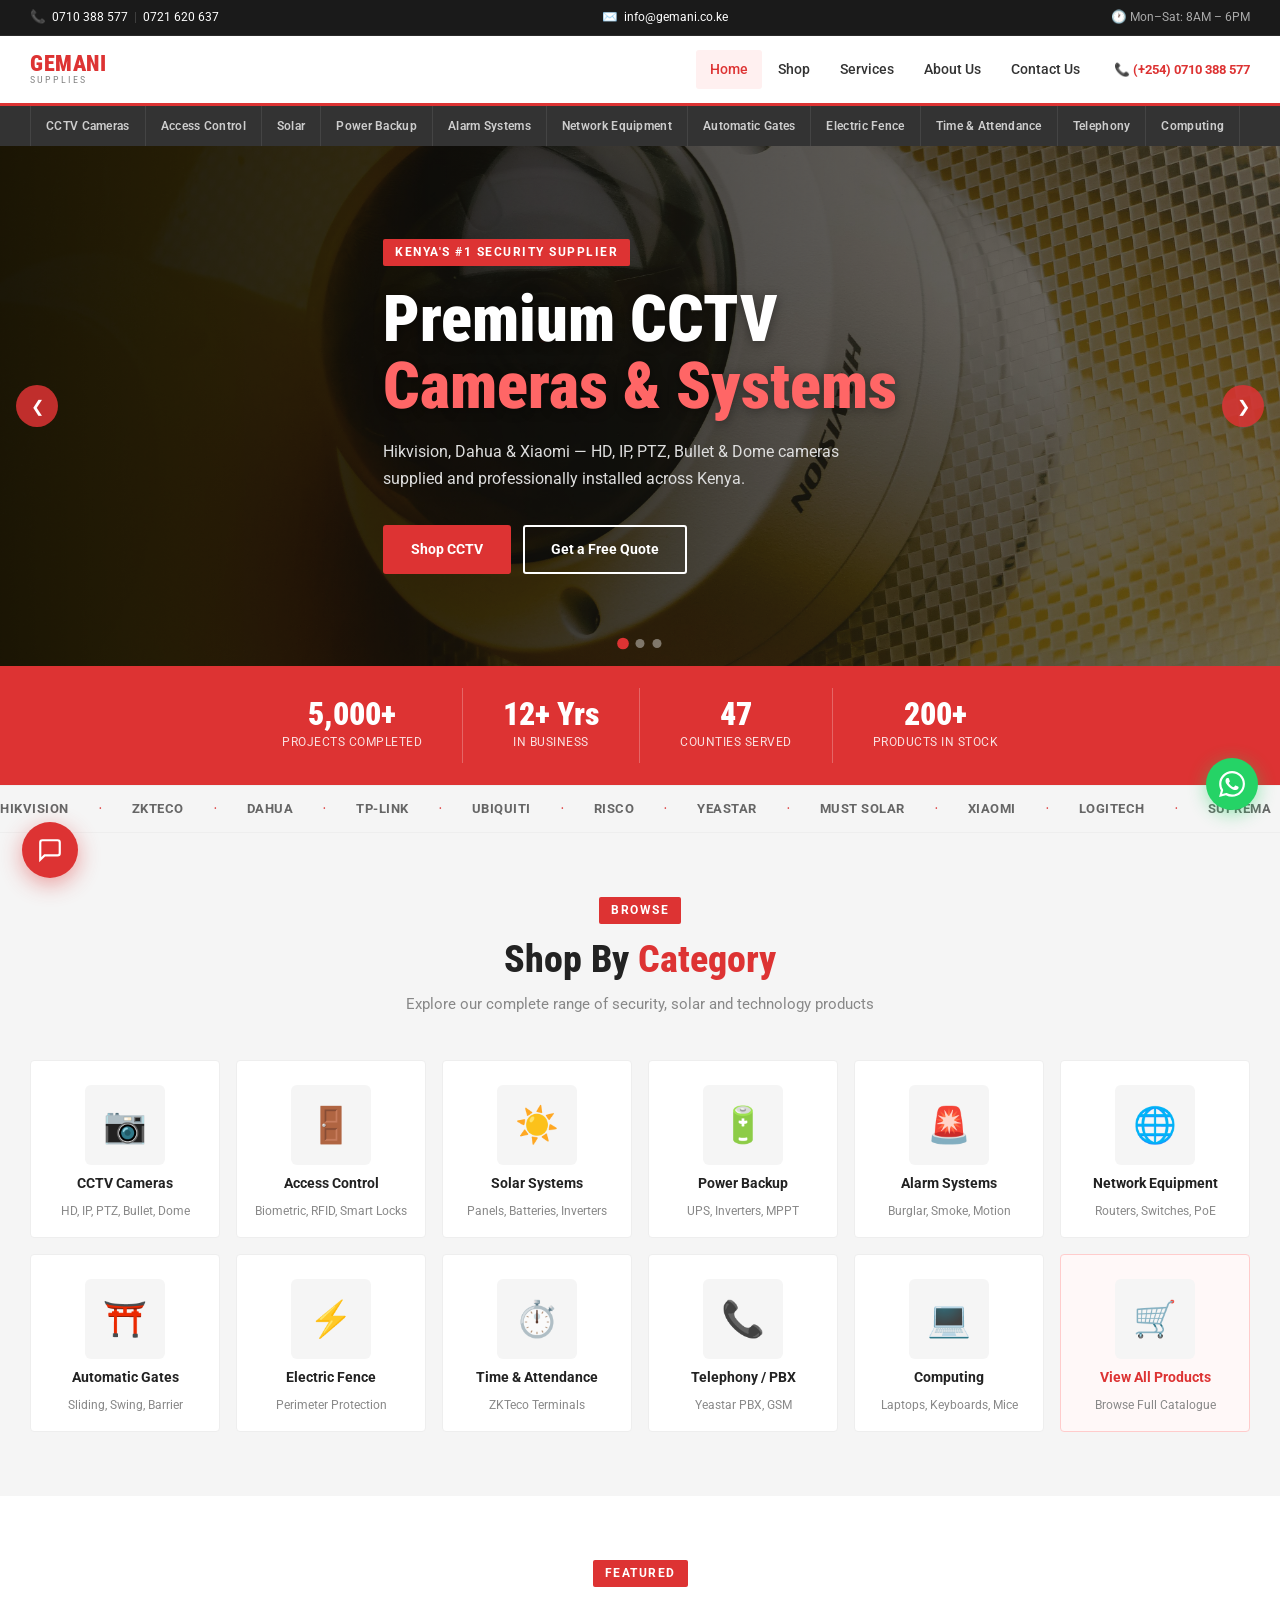
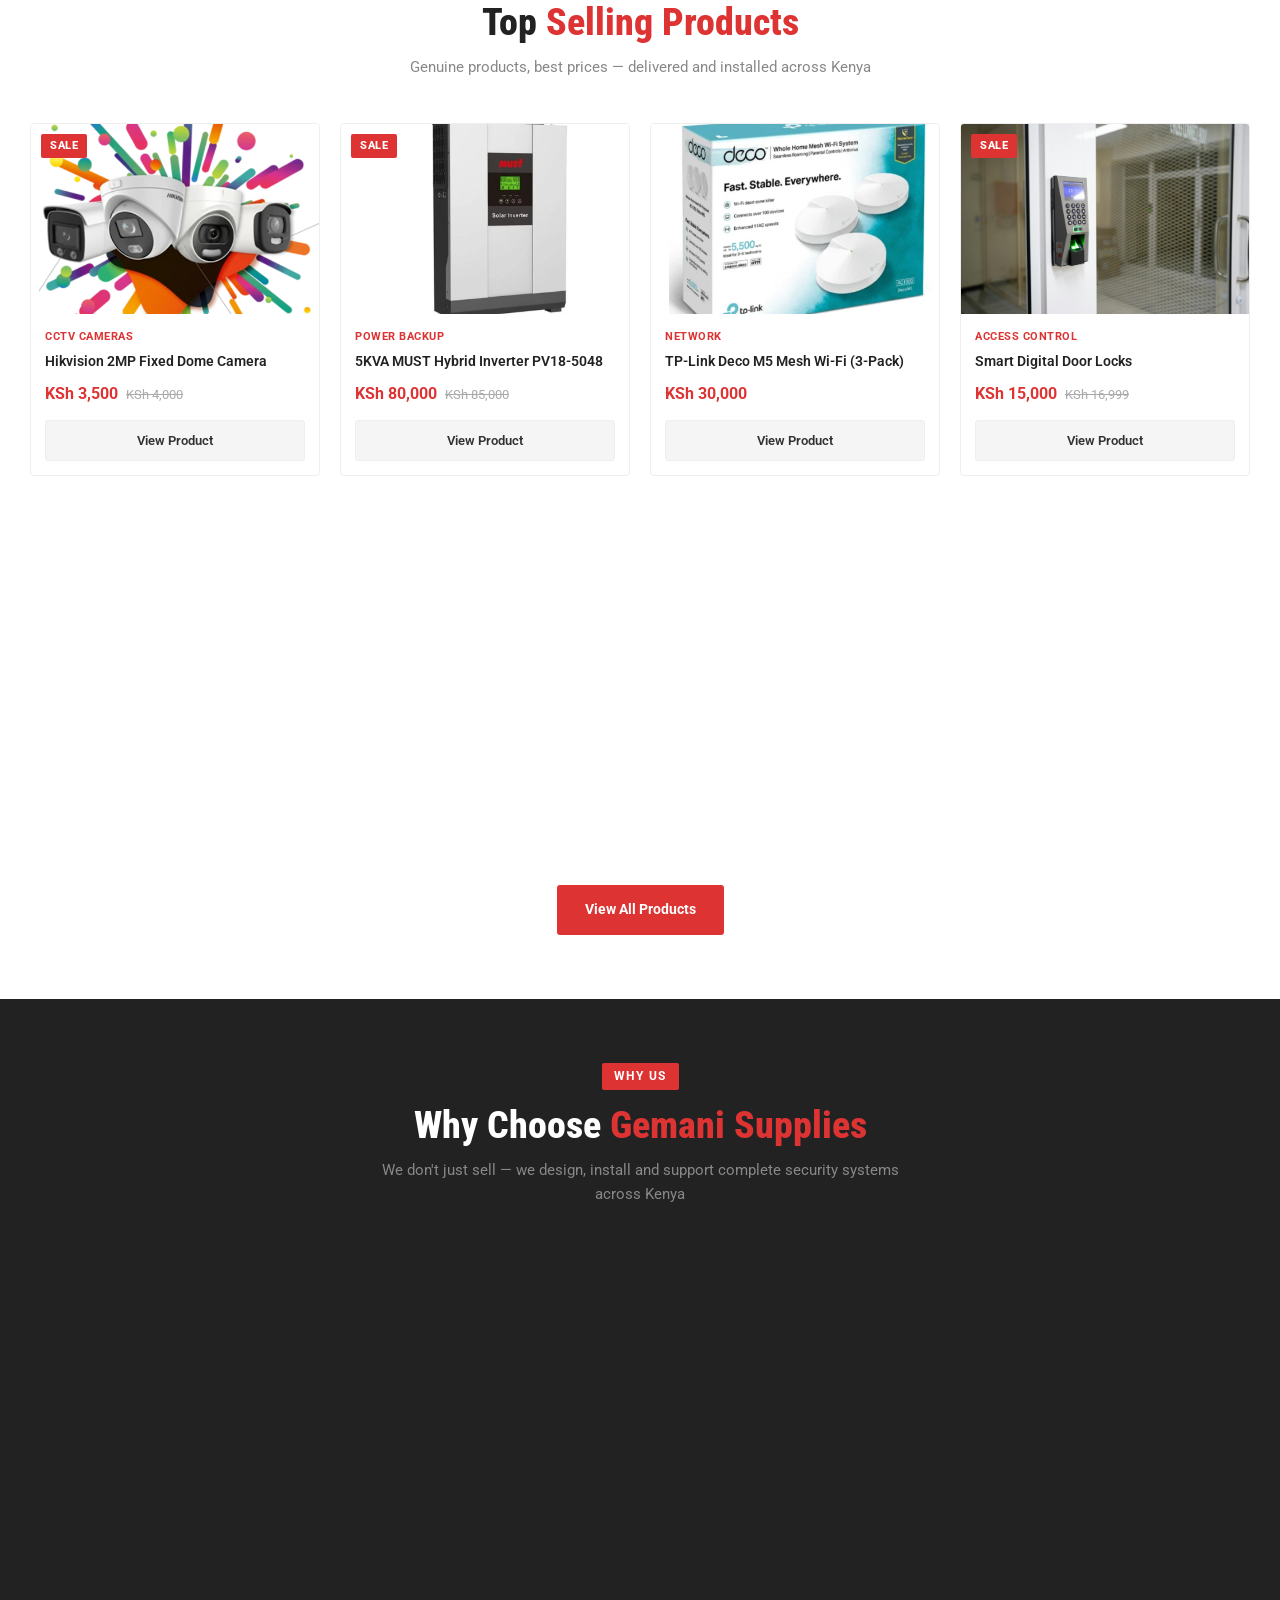
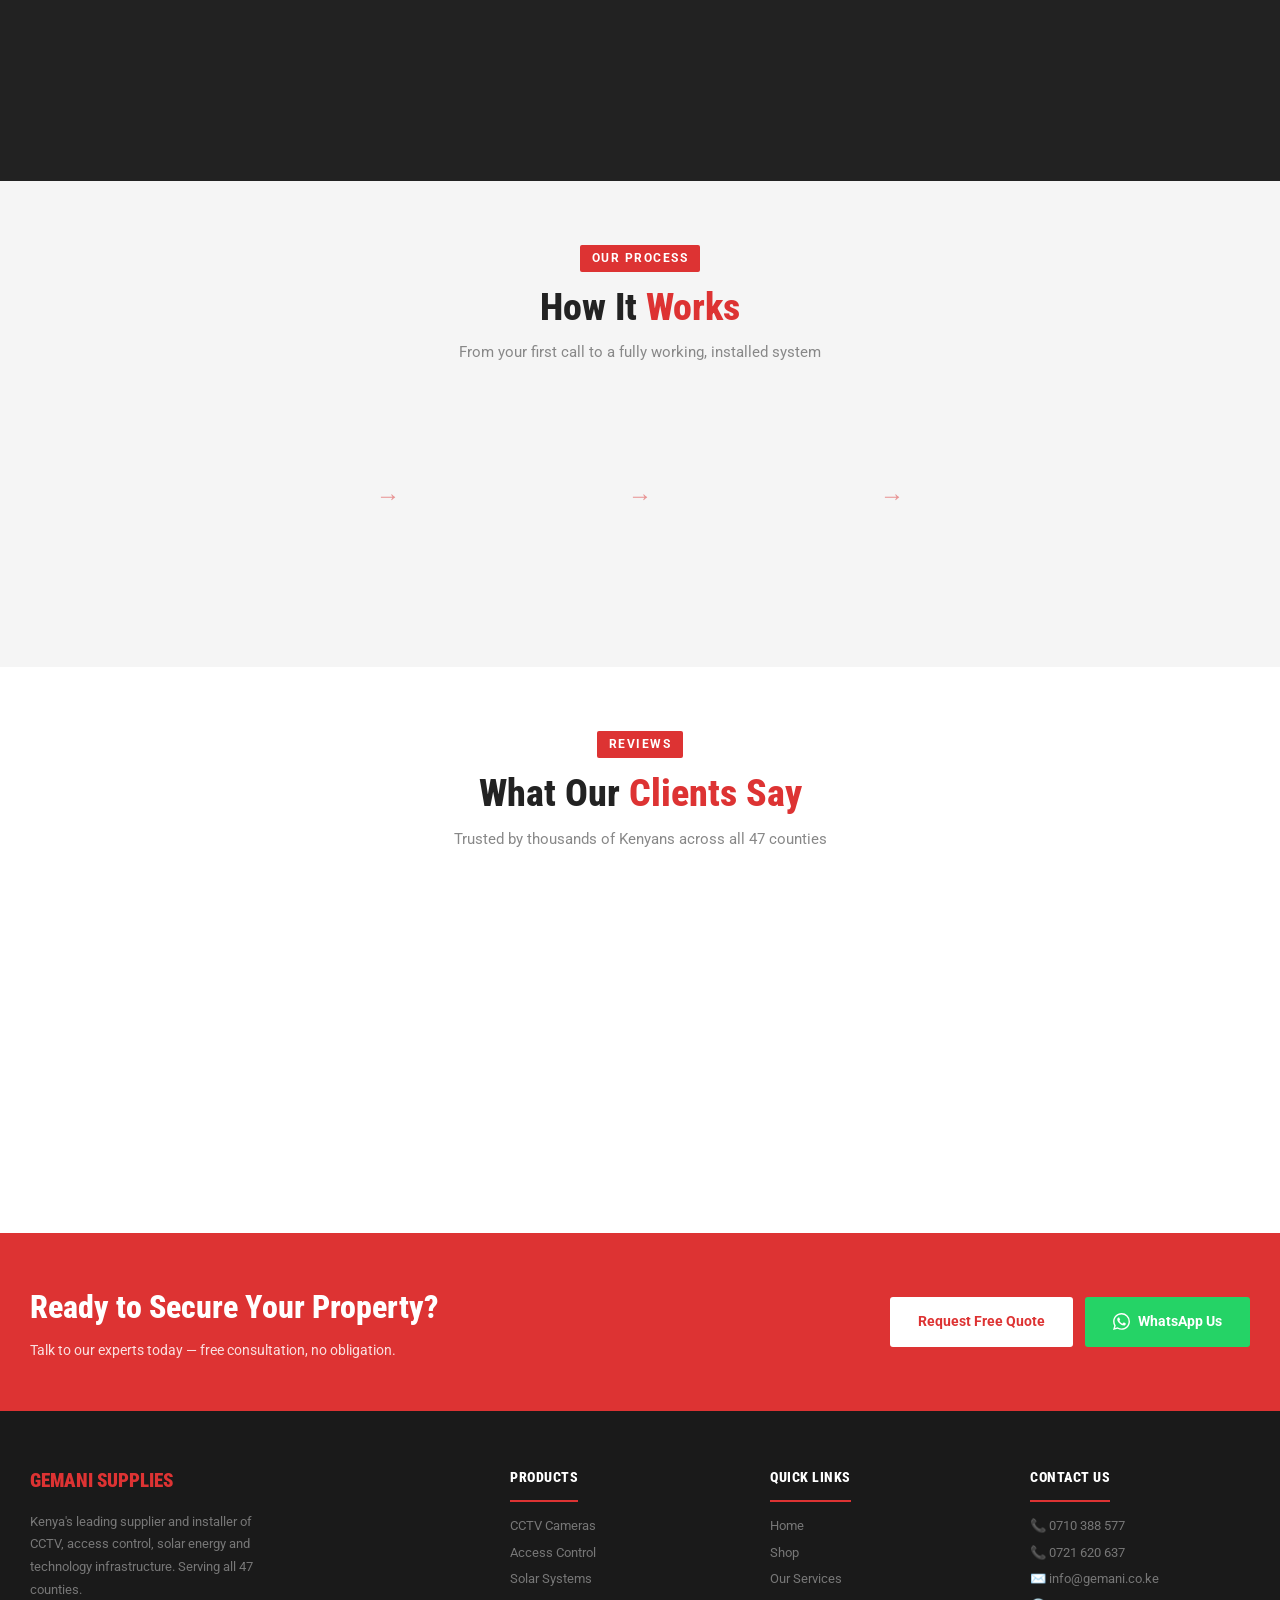
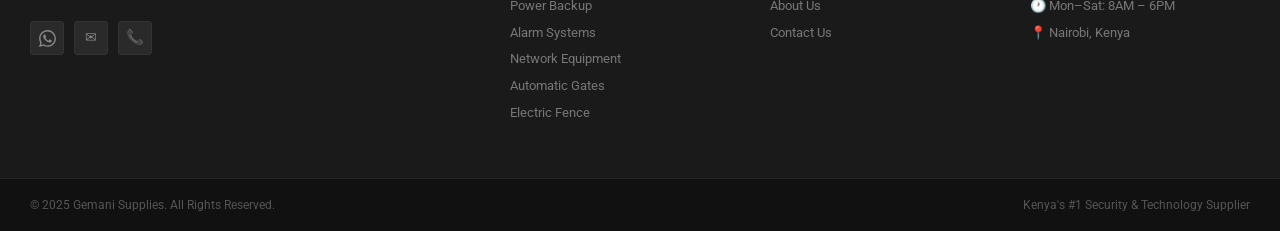
==== commit e3742da3: "updated images" ====
--- a/index.html
+++ b/index.html
@@ -31,7 +31,7 @@
 <header class="site-header" id="siteHeader">
   <div class="container header__inner">
     <a href="index.html" class="logo">
-      <img src="images/logo.png" alt="Gemani Supplies" class="logo__img"
+      <img src="logo.png" alt="Gemani Supplies" class="logo__img"
            onerror="this.style.display='none';this.nextElementSibling.style.display='block'"/>
       <div class="logo__text" style="display:none">GEMANI<span>SUPPLIES</span></div>
     </a>
@@ -286,7 +286,7 @@
     <div class="prod-grid"><div class="prod-card reveal">
         <span class="prod-card__badge">SALE</span>
         <div class="prod-card__img">
-          <img src="images/prod-dome.jpg" alt="Hikvision Dome Camera" onerror="this.style.display='none';this.nextElementSibling.style.display='flex'"/>
+          <img src="dome.png" alt="Hikvision Dome Camera" onerror="this.style.display='none';this.nextElementSibling.style.display='flex'"/>
           <div class="prod-card__placeholder" style="display:none">
             <span class="ph-ico">📷</span>
             <span class="ph-txt">2MP Dome</span>
@@ -304,7 +304,7 @@
       </div><div class="prod-card reveal">
         <span class="prod-card__badge">SALE</span>
         <div class="prod-card__img">
-          <img src="images/prod-inverter.jpg" alt="MUST Hybrid Inverter" onerror="this.style.display='none';this.nextElementSibling.style.display='flex'"/>
+          <img src="5k.png" alt="MUST Hybrid Inverter" onerror="this.style.display='none';this.nextElementSibling.style.display='flex'"/>
           <div class="prod-card__placeholder" style="display:none">
             <span class="ph-ico">🔋</span>
             <span class="ph-txt">Hybrid Inverter</span>
@@ -322,7 +322,7 @@
       </div><div class="prod-card reveal">
         
         <div class="prod-card__img">
-          <img src="images/prod-wifi.jpg" alt="TP-Link Mesh Wi-Fi" onerror="this.style.display='none';this.nextElementSibling.style.display='flex'"/>
+          <img src="tl.png" alt="TP-Link Mesh Wi-Fi" onerror="this.style.display='none';this.nextElementSibling.style.display='flex'"/>
           <div class="prod-card__placeholder" style="display:none">
             <span class="ph-ico">🌐</span>
             <span class="ph-txt">Mesh Wi-Fi</span>
@@ -340,7 +340,7 @@
       </div><div class="prod-card reveal">
         <span class="prod-card__badge">SALE</span>
         <div class="prod-card__img">
-          <img src="images/prod-doorlock.jpg" alt="Smart Digital Door Lock" onerror="this.style.display='none';this.nextElementSibling.style.display='flex'"/>
+          <img src="lock.jpg" alt="Smart Digital Door Lock" onerror="this.style.display='none';this.nextElementSibling.style.display='flex'"/>
           <div class="prod-card__placeholder" style="display:none">
             <span class="ph-ico">🔒</span>
             <span class="ph-txt">Door Lock</span>
@@ -358,7 +358,7 @@
       </div><div class="prod-card reveal">
         <span class="prod-card__badge">SALE</span>
         <div class="prod-card__img">
-          <img src="images/prod-ipcam.jpg" alt="Hikvision 4MP IP Camera" onerror="this.style.display='none';this.nextElementSibling.style.display='flex'"/>
+          <img src="4mp.jpg" alt="Hikvision 4MP IP Camera" onerror="this.style.display='none';this.nextElementSibling.style.display='flex'"/>
           <div class="prod-card__placeholder" style="display:none">
             <span class="ph-ico">📹</span>
             <span class="ph-txt">4MP IP Camera</span>
@@ -376,7 +376,7 @@
       </div><div class="prod-card reveal">
         
         <div class="prod-card__img">
-          <img src="images/prod-videodoor.jpg" alt="Hikvision Video Door Phone" onerror="this.style.display='none';this.nextElementSibling.style.display='flex'"/>
+          <img src="door phone.png" alt="Hikvision Video Door Phone" onerror="this.style.display='none';this.nextElementSibling.style.display='flex'"/>
           <div class="prod-card__placeholder" style="display:none">
             <span class="ph-ico">🚪</span>
             <span class="ph-txt">Video Door</span>
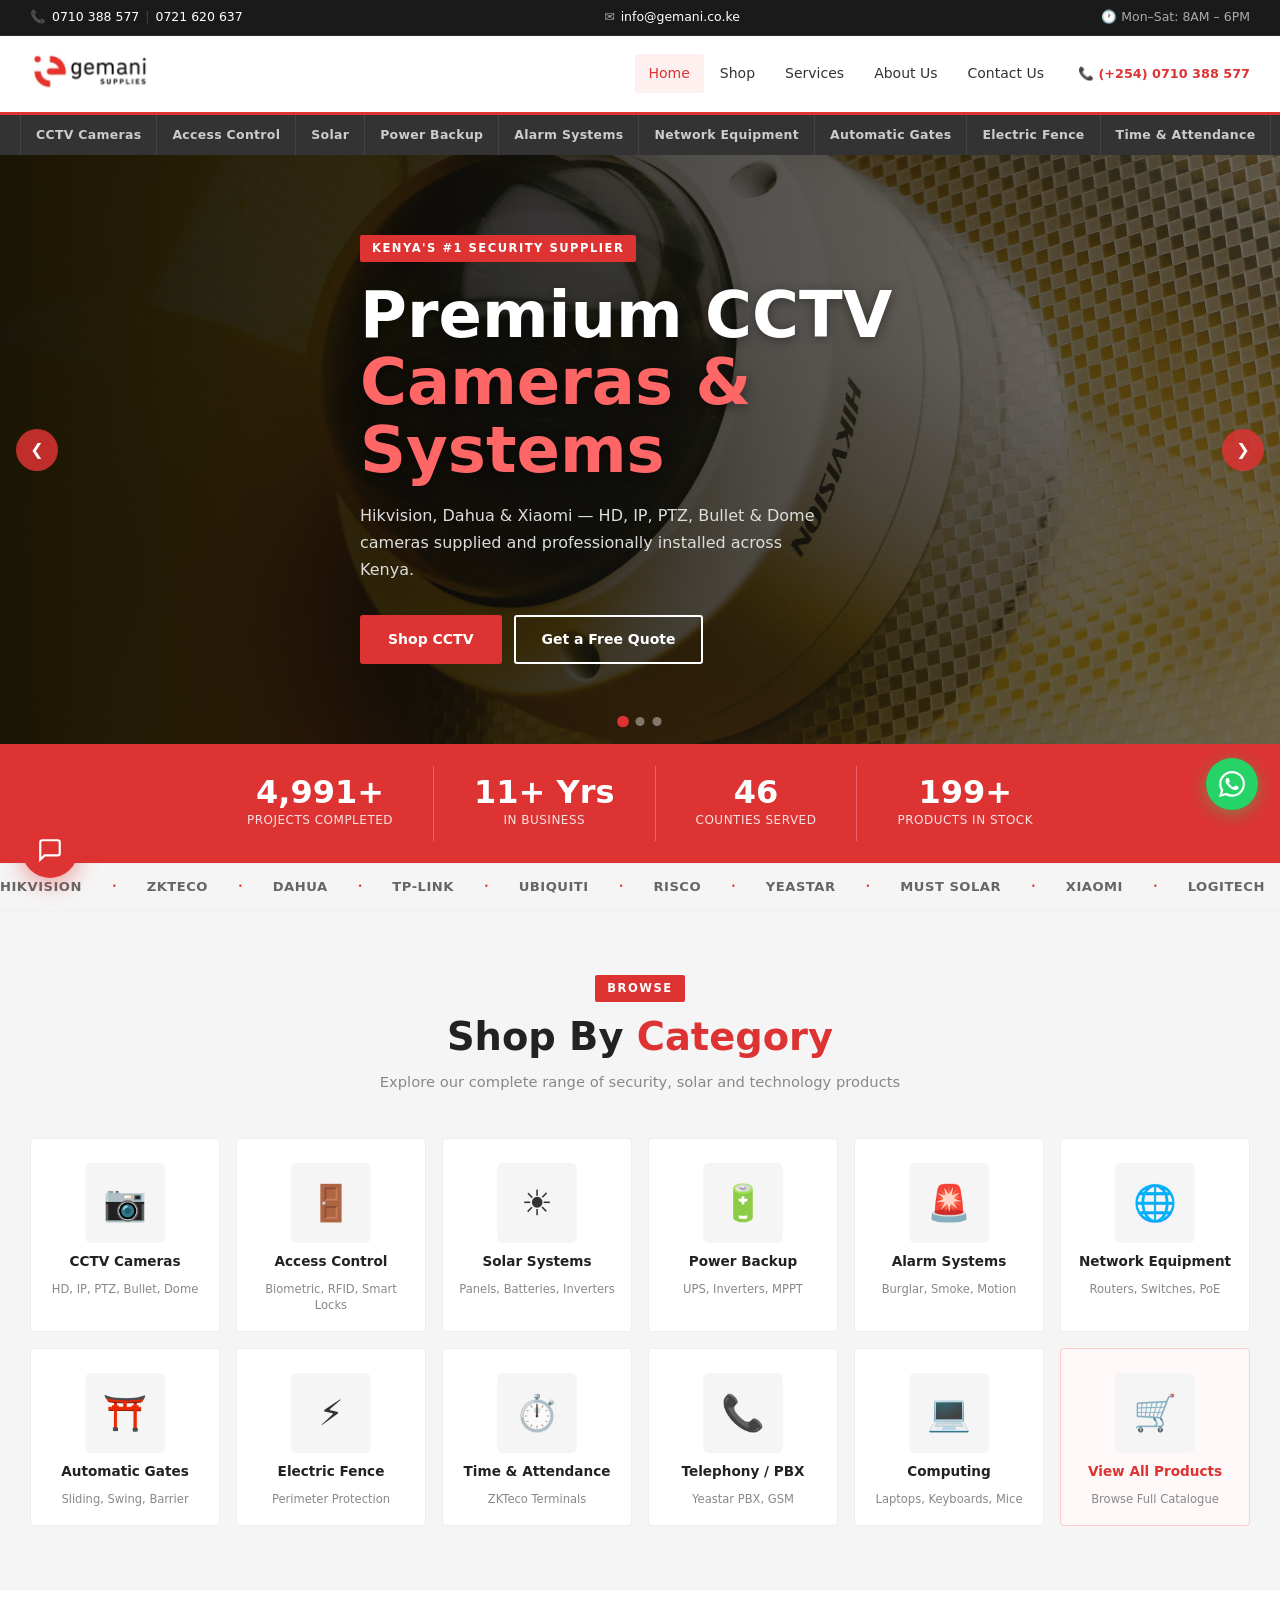
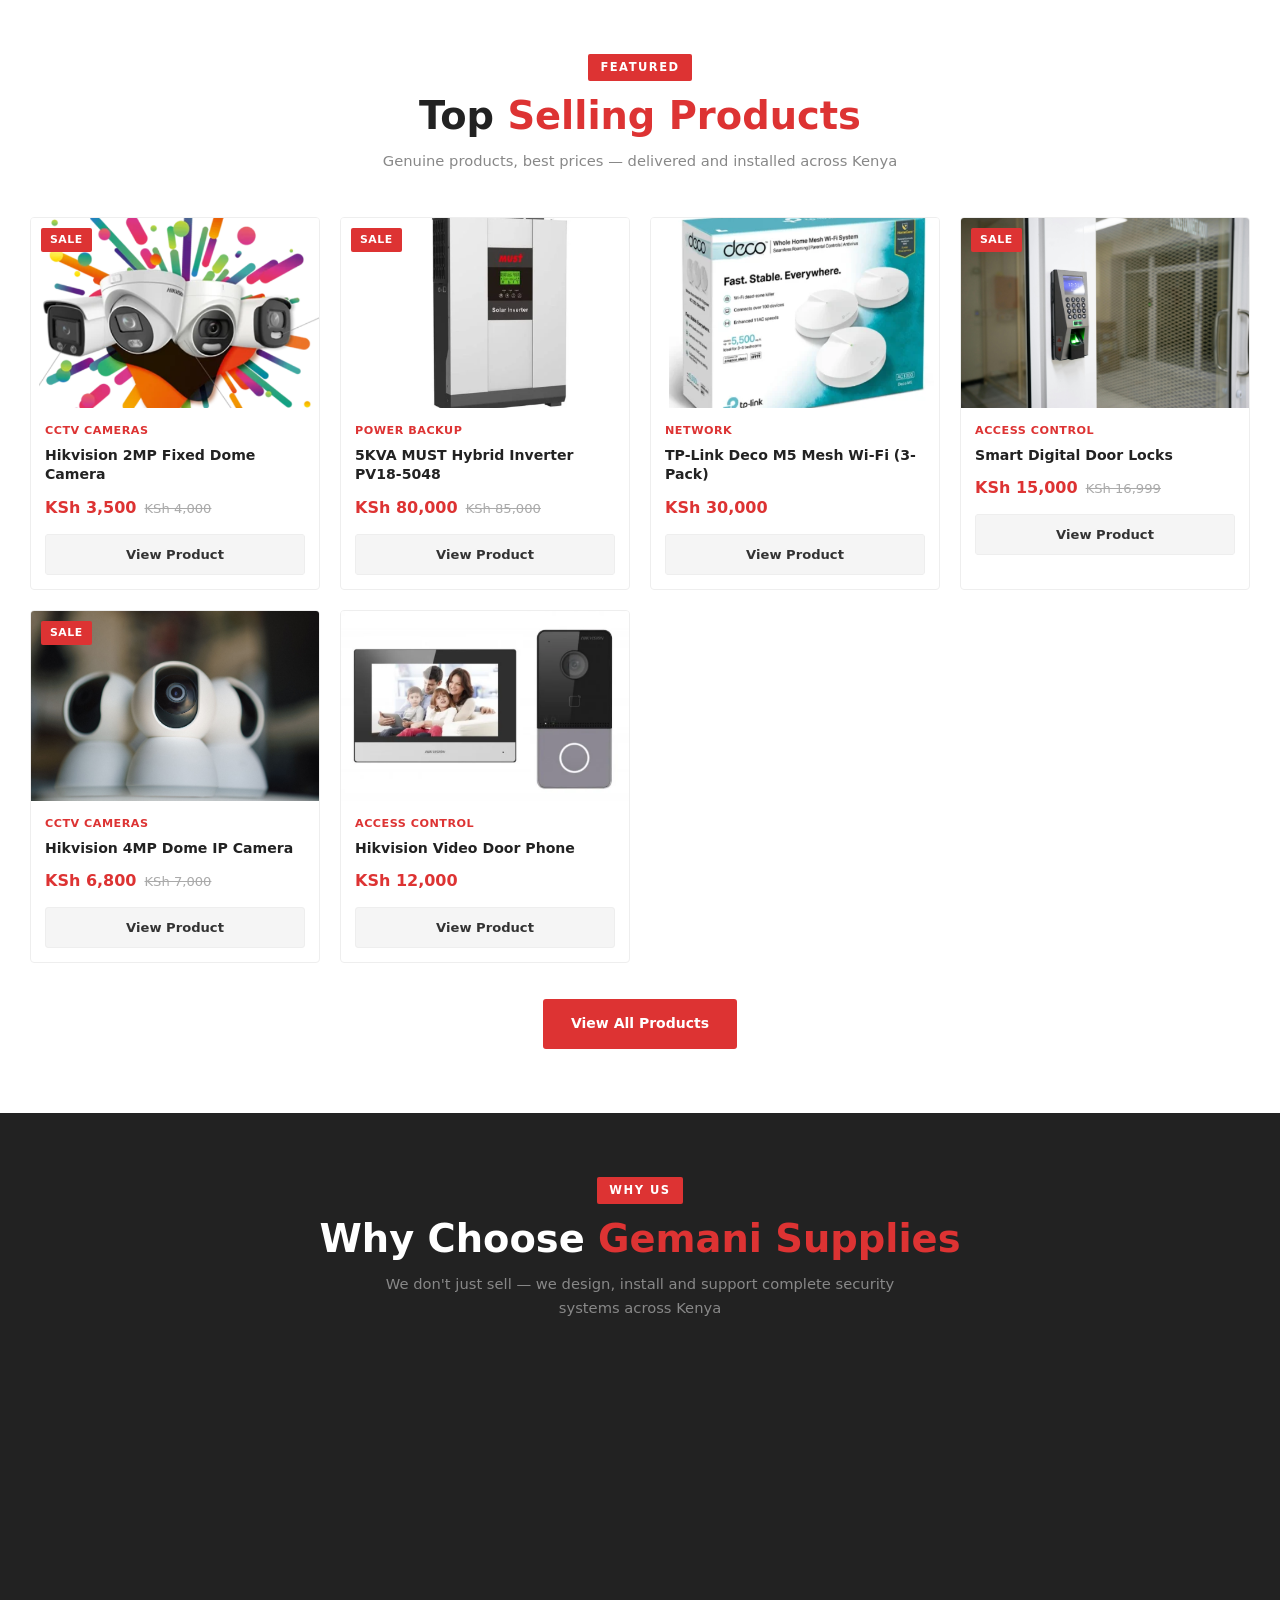
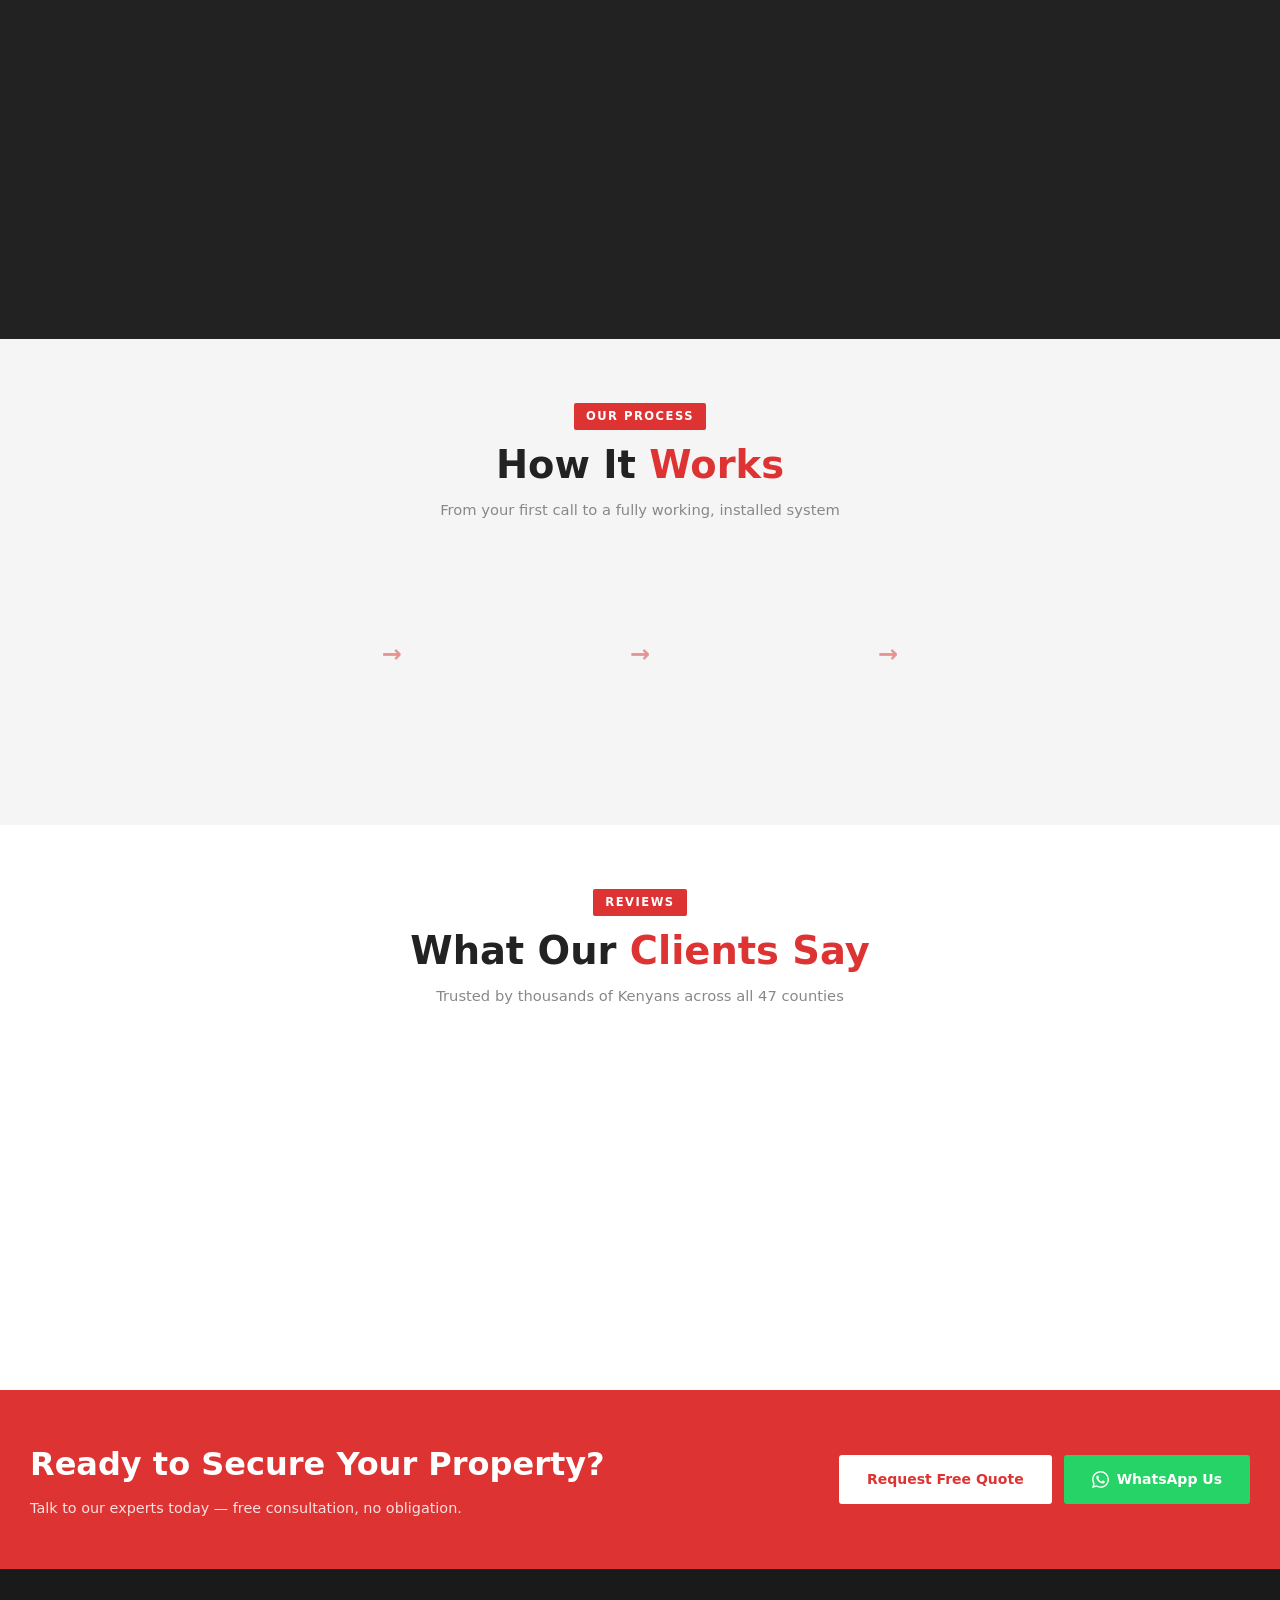
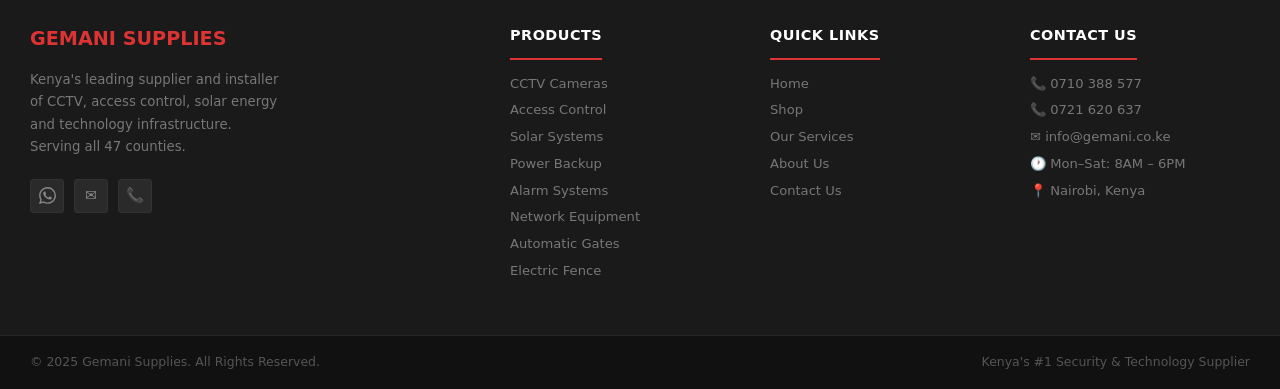
==== commit 0af10d55: "advanced the site" ====
--- a/index.html
+++ b/index.html
@@ -6,7 +6,6 @@
   <title>Gemani Supplies – Kenya's Leading Security & Tech Supplier</title>
   <meta name="description" content="Kenya's leading CCTV, Access Control, Solar, Power Backup and Network Equipment supplier and installer."/>
   <link rel="stylesheet" href="style.css"/>
-  <link rel="preconnect" href="https://fonts.googleapis.com"/><link href="https://fonts.googleapis.com/css2?family=Roboto:wght@300;400;500;700&family=Roboto+Condensed:wght@700;800;900&display=swap" rel="stylesheet"/>
 </head>
 <body>
 <!-- TOP BAR -->
@@ -31,7 +30,7 @@
 <header class="site-header" id="siteHeader">
   <div class="container header__inner">
     <a href="index.html" class="logo">
-      <img src="logo.png" alt="Gemani Supplies" class="logo__img"
+      <img src="images/gem logo.png" alt="Gemani Supplies" class="logo__img"
            onerror="this.style.display='none';this.nextElementSibling.style.display='block'"/>
       <div class="logo__text" style="display:none">GEMANI<span>SUPPLIES</span></div>
     </a>
@@ -62,7 +61,7 @@
 
   <div class="hero hero-slider__slide is-active">
     <div class="hero__bg">
-      <img src="cctv.jpg" alt="CCTV Security Systems" onerror="this.style.display='none'"/>
+      <img src="images/cctv.jpg" alt="CCTV Security Systems" onerror="this.style.display='none'"/>
     </div>
     <div class="container">
       <div class="hero__content">
@@ -79,7 +78,7 @@
 
   <div class="hero hero-slider__slide">
     <div class="hero__bg">
-      <img src="solar.jpg" alt="Solar Energy Systems" onerror="this.style.display='none'"/>
+      <img src="images/solar.jpg" alt="Solar Energy Systems" onerror="this.style.display='none'"/>
     </div>
     <div class="container">
       <div class="hero__content">
@@ -96,7 +95,7 @@
 
   <div class="hero hero-slider__slide">
     <div class="hero__bg">
-      <img src="sec.jpg" alt="Access Control Systems" onerror="this.style.display='none'"/>
+      <img src="images/sec.jpg" alt="Access Control Systems" onerror="this.style.display='none'"/>
     </div>
     <div class="container">
       <div class="hero__content">
@@ -286,7 +285,7 @@
     <div class="prod-grid"><div class="prod-card reveal">
         <span class="prod-card__badge">SALE</span>
         <div class="prod-card__img">
-          <img src="dome.png" alt="Hikvision Dome Camera" onerror="this.style.display='none';this.nextElementSibling.style.display='flex'"/>
+          <img src="images/dome.png" alt="Hikvision Dome Camera" onerror="this.style.display='none';this.nextElementSibling.style.display='flex'"/>
           <div class="prod-card__placeholder" style="display:none">
             <span class="ph-ico">📷</span>
             <span class="ph-txt">2MP Dome</span>
@@ -304,7 +303,7 @@
       </div><div class="prod-card reveal">
         <span class="prod-card__badge">SALE</span>
         <div class="prod-card__img">
-          <img src="5k.png" alt="MUST Hybrid Inverter" onerror="this.style.display='none';this.nextElementSibling.style.display='flex'"/>
+          <img src="images/5k.png" alt="MUST Hybrid Inverter" onerror="this.style.display='none';this.nextElementSibling.style.display='flex'"/>
           <div class="prod-card__placeholder" style="display:none">
             <span class="ph-ico">🔋</span>
             <span class="ph-txt">Hybrid Inverter</span>
@@ -322,7 +321,7 @@
       </div><div class="prod-card reveal">
         
         <div class="prod-card__img">
-          <img src="tl.png" alt="TP-Link Mesh Wi-Fi" onerror="this.style.display='none';this.nextElementSibling.style.display='flex'"/>
+          <img src="images/tl.png" alt="TP-Link Mesh Wi-Fi" onerror="this.style.display='none';this.nextElementSibling.style.display='flex'"/>
           <div class="prod-card__placeholder" style="display:none">
             <span class="ph-ico">🌐</span>
             <span class="ph-txt">Mesh Wi-Fi</span>
@@ -340,7 +339,7 @@
       </div><div class="prod-card reveal">
         <span class="prod-card__badge">SALE</span>
         <div class="prod-card__img">
-          <img src="lock.jpg" alt="Smart Digital Door Lock" onerror="this.style.display='none';this.nextElementSibling.style.display='flex'"/>
+          <img src="images/lock.jpg" alt="Smart Digital Door Lock" onerror="this.style.display='none';this.nextElementSibling.style.display='flex'"/>
           <div class="prod-card__placeholder" style="display:none">
             <span class="ph-ico">🔒</span>
             <span class="ph-txt">Door Lock</span>
@@ -358,7 +357,7 @@
       </div><div class="prod-card reveal">
         <span class="prod-card__badge">SALE</span>
         <div class="prod-card__img">
-          <img src="4mp.jpg" alt="Hikvision 4MP IP Camera" onerror="this.style.display='none';this.nextElementSibling.style.display='flex'"/>
+          <img src="images/4mp.jpg" alt="Hikvision 4MP IP Camera" onerror="this.style.display='none';this.nextElementSibling.style.display='flex'"/>
           <div class="prod-card__placeholder" style="display:none">
             <span class="ph-ico">📹</span>
             <span class="ph-txt">4MP IP Camera</span>
@@ -376,7 +375,7 @@
       </div><div class="prod-card reveal">
         
         <div class="prod-card__img">
-          <img src="door phone.png" alt="Hikvision Video Door Phone" onerror="this.style.display='none';this.nextElementSibling.style.display='flex'"/>
+          <img src="images/door phone.png" alt="Hikvision Video Door Phone" onerror="this.style.display='none';this.nextElementSibling.style.display='flex'"/>
           <div class="prod-card__placeholder" style="display:none">
             <span class="ph-ico">🚪</span>
             <span class="ph-txt">Video Door</span>
@@ -585,4 +584,4 @@
 <script src="script.js"></script>
 <script src="chatbot.js"></script>
 </body>
-</html>+</html>
--- a/style.css
+++ b/style.css
@@ -15,7 +15,7 @@
 /* ── RESET ─────────────────────────────────────────── */
 *, *::before, *::after { box-sizing: border-box; margin: 0; padding: 0; }
 html { scroll-behavior: smooth; }
-body { font-family: 'Roboto', sans-serif; font-size: 15px; color: #333333; background: #ffffff; overflow-x: hidden; line-height: 1.65; }
+body { font-family: system-ui, -apple-system, BlinkMacSystemFont, 'Segoe UI', Roboto, 'Helvetica Neue', Arial, sans-serif; font-size: 15px; color: #333333; background: #ffffff; overflow-x: hidden; line-height: 1.65; }
 a { text-decoration: none; color: inherit; }
 img { display: block; max-width: 100%; }
 ul, ol { list-style: none; }
@@ -44,7 +44,7 @@
   margin-bottom: 12px;
 }
 .section-heading {
-  font-family: 'Roboto Condensed', sans-serif;
+  font-family: system-ui, -apple-system, BlinkMacSystemFont, 'Segoe UI', Roboto, 'Helvetica Neue', Arial, sans-serif;
   font-size: clamp(1.7rem, 3vw, 2.4rem);
   font-weight: 800;
   color: #222222;
@@ -124,7 +124,7 @@
 .logo { display: flex; align-items: center; flex-shrink: 0; }
 .logo__img { height: 48px; width: auto; }
 .logo__text {
-  font-family: 'Roboto Condensed', sans-serif;
+  font-family: system-ui, -apple-system, BlinkMacSystemFont, 'Segoe UI', Roboto, 'Helvetica Neue', Arial, sans-serif;
   font-size: 1.35rem;
   font-weight: 900;
   color: #dd3333;
@@ -238,7 +238,7 @@
   margin-bottom: 20px;
 }
 .hero__title {
-  font-family: 'Roboto Condensed', sans-serif;
+  font-family: system-ui, -apple-system, BlinkMacSystemFont, 'Segoe UI', Roboto, 'Helvetica Neue', Arial, sans-serif;
   font-size: clamp(2.4rem, 5.5vw, 4rem);
   font-weight: 900;
   line-height: 1.05;
@@ -315,7 +315,7 @@
 }
 .stats-bar__item:last-child { border-right: none; }
 .stats-bar__num {
-  font-family: 'Roboto Condensed', sans-serif;
+  font-family: system-ui, -apple-system, BlinkMacSystemFont, 'Segoe UI', Roboto, 'Helvetica Neue', Arial, sans-serif;
   font-size: 2rem;
   font-weight: 900;
   line-height: 1;
@@ -487,7 +487,7 @@
   padding: 20px 16px;
 }
 .step__num {
-  font-family: 'Roboto Condensed', sans-serif;
+  font-family: system-ui, -apple-system, BlinkMacSystemFont, 'Segoe UI', Roboto, 'Helvetica Neue', Arial, sans-serif;
   font-size: 3.2rem;
   font-weight: 900;
   color: rgba(221,51,51,0.18);
@@ -538,7 +538,7 @@
   flex-wrap: wrap;
 }
 .cta-band__title {
-  font-family: 'Roboto Condensed', sans-serif;
+  font-family: system-ui, -apple-system, BlinkMacSystemFont, 'Segoe UI', Roboto, 'Helvetica Neue', Arial, sans-serif;
   font-size: clamp(1.5rem, 3vw, 2rem);
   font-weight: 800;
   color: #ffffff;
@@ -582,7 +582,7 @@
 }
 .about-stat-box strong {
   display: block;
-  font-family: 'Roboto Condensed', sans-serif;
+  font-family: system-ui, -apple-system, BlinkMacSystemFont, 'Segoe UI', Roboto, 'Helvetica Neue', Arial, sans-serif;
   font-size: 1.8rem;
   font-weight: 900;
   color: #dd3333;
@@ -601,7 +601,7 @@
   text-align: center;
 }
 .mv-card__icon { font-size: 2.4rem; margin-bottom: 14px; }
-.mv-card__title { font-family: 'Roboto Condensed', sans-serif; font-size: 1.1rem; font-weight: 800; color: #222222; margin-bottom: 10px; }
+.mv-card__title { font-family: system-ui, -apple-system, BlinkMacSystemFont, 'Segoe UI', Roboto, 'Helvetica Neue', Arial, sans-serif; font-size: 1.1rem; font-weight: 800; color: #222222; margin-bottom: 10px; }
 .mv-card__text { font-size: 0.85rem; color: #666666; line-height: 1.7; }
 
 .offer-grid { display: grid; grid-template-columns: repeat(auto-fill, minmax(220px, 1fr)); gap: 10px; }
@@ -632,7 +632,7 @@
 }
 .service-card:hover { border-color: #dd3333; box-shadow: 0 6px 24px rgba(221,51,51,0.08); transform: translateY(-3px); }
 .service-card__icon { font-size: 2.2rem; margin-bottom: 14px; }
-.service-card__title { font-family: 'Roboto Condensed', sans-serif; font-size: 1.1rem; font-weight: 800; color: #222222; margin-bottom: 10px; }
+.service-card__title { font-family: system-ui, -apple-system, BlinkMacSystemFont, 'Segoe UI', Roboto, 'Helvetica Neue', Arial, sans-serif; font-size: 1.1rem; font-weight: 800; color: #222222; margin-bottom: 10px; }
 .service-card__desc { font-size: 0.87rem; color: #555555; line-height: 1.65; margin-bottom: 14px; }
 .service-card__list { display: flex; flex-direction: column; gap: 6px; margin-bottom: 20px; }
 .service-card__list li { font-size: 0.82rem; color: #555555; padding-left: 18px; position: relative; line-height: 1.5; }
@@ -640,7 +640,7 @@
 
 /* ── CONTACT PAGE ───────────────────────────────────── */
 .contact-layout { display: grid; grid-template-columns: 1fr 1.4fr; gap: 56px; align-items: start; }
-.contact-info__title { font-family: 'Roboto Condensed', sans-serif; font-size: 1.7rem; font-weight: 800; color: #222222; margin-bottom: 8px; }
+.contact-info__title { font-family: system-ui, -apple-system, BlinkMacSystemFont, 'Segoe UI', Roboto, 'Helvetica Neue', Arial, sans-serif; font-size: 1.7rem; font-weight: 800; color: #222222; margin-bottom: 8px; }
 .contact-info__title span { color: #dd3333; }
 .contact-info__intro { font-size: 0.9rem; color: #666666; line-height: 1.7; margin-bottom: 24px; }
 .contact-details { display: flex; flex-direction: column; gap: 12px; margin-bottom: 28px; }
@@ -675,7 +675,7 @@
 }
 .btn-wa-lg:hover { background: #1db954; transform: translateY(-1px); }
 
-.contact-form__title { font-family: 'Roboto Condensed', sans-serif; font-size: 1.7rem; font-weight: 800; color: #222222; margin-bottom: 8px; }
+.contact-form__title { font-family: system-ui, -apple-system, BlinkMacSystemFont, 'Segoe UI', Roboto, 'Helvetica Neue', Arial, sans-serif; font-size: 1.7rem; font-weight: 800; color: #222222; margin-bottom: 8px; }
 .contact-form__title span { color: #dd3333; }
 .contact-form__sub { font-size: 0.85rem; color: #888888; margin-bottom: 24px; }
 .cform { display: flex; flex-direction: column; gap: 14px; }
@@ -720,7 +720,7 @@
 .sidebar { position: sticky; top: 120px; }
 .sidebar__block { background: #ffffff; border: 1px solid #eeeeee; border-radius: 4px; padding: 18px; margin-bottom: 16px; }
 .sidebar__title {
-  font-family: 'Roboto Condensed', sans-serif;
+  font-family: system-ui, -apple-system, BlinkMacSystemFont, 'Segoe UI', Roboto, 'Helvetica Neue', Arial, sans-serif;
   font-size: 0.9rem;
   font-weight: 800;
   text-transform: uppercase;
@@ -741,7 +741,7 @@
 
 .shop-section { margin-bottom: 48px; scroll-margin-top: 116px; }
 .shop-section__title {
-  font-family: 'Roboto Condensed', sans-serif;
+  font-family: system-ui, -apple-system, BlinkMacSystemFont, 'Segoe UI', Roboto, 'Helvetica Neue', Arial, sans-serif;
   font-size: 1.3rem;
   font-weight: 800;
   color: #222222;
@@ -768,7 +768,7 @@
 .page-hero__bg::after { content: ''; position: absolute; inset: 0; background: rgba(0,0,0,0.45); }
 .page-hero__content { position: relative; z-index: 1; padding: 52px 20px; }
 .page-hero__title {
-  font-family: 'Roboto Condensed', sans-serif;
+  font-family: system-ui, -apple-system, BlinkMacSystemFont, 'Segoe UI', Roboto, 'Helvetica Neue', Arial, sans-serif;
   font-size: clamp(1.8rem, 4vw, 2.8rem);
   font-weight: 900;
   color: #ffffff;
@@ -789,7 +789,7 @@
 }
 .footer-brand__logo { height: 42px; width: auto; margin-bottom: 14px; }
 .footer-brand__text {
-  font-family: 'Roboto Condensed', sans-serif;
+  font-family: system-ui, -apple-system, BlinkMacSystemFont, 'Segoe UI', Roboto, 'Helvetica Neue', Arial, sans-serif;
   font-size: 1.2rem;
   font-weight: 900;
   color: #dd3333;
@@ -809,7 +809,7 @@
 }
 .footer-social__link:hover { background: #dd3333; border-color: #dd3333; color: #ffffff; }
 .footer-col__title {
-  font-family: 'Roboto Condensed', sans-serif;
+  font-family: system-ui, -apple-system, BlinkMacSystemFont, 'Segoe UI', Roboto, 'Helvetica Neue', Arial, sans-serif;
   font-size: 0.9rem;
   font-weight: 800;
   color: #ffffff;
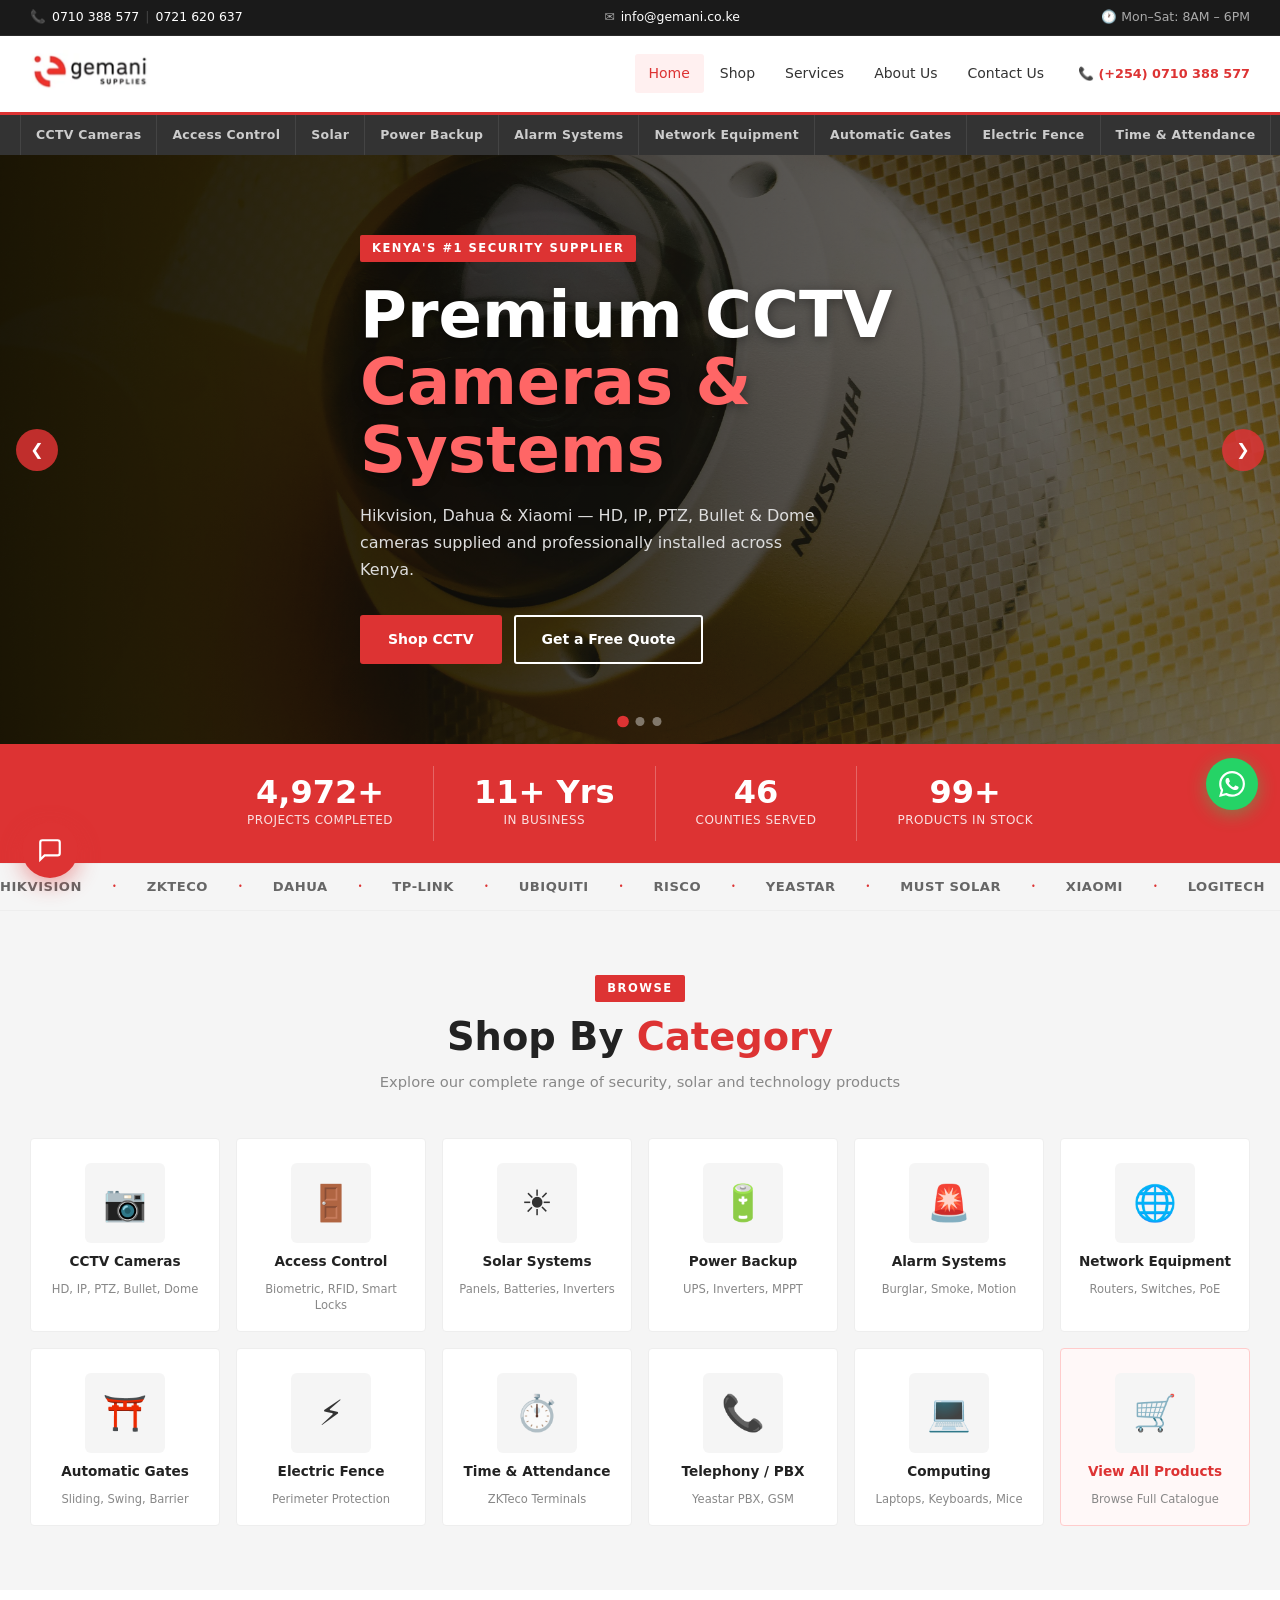
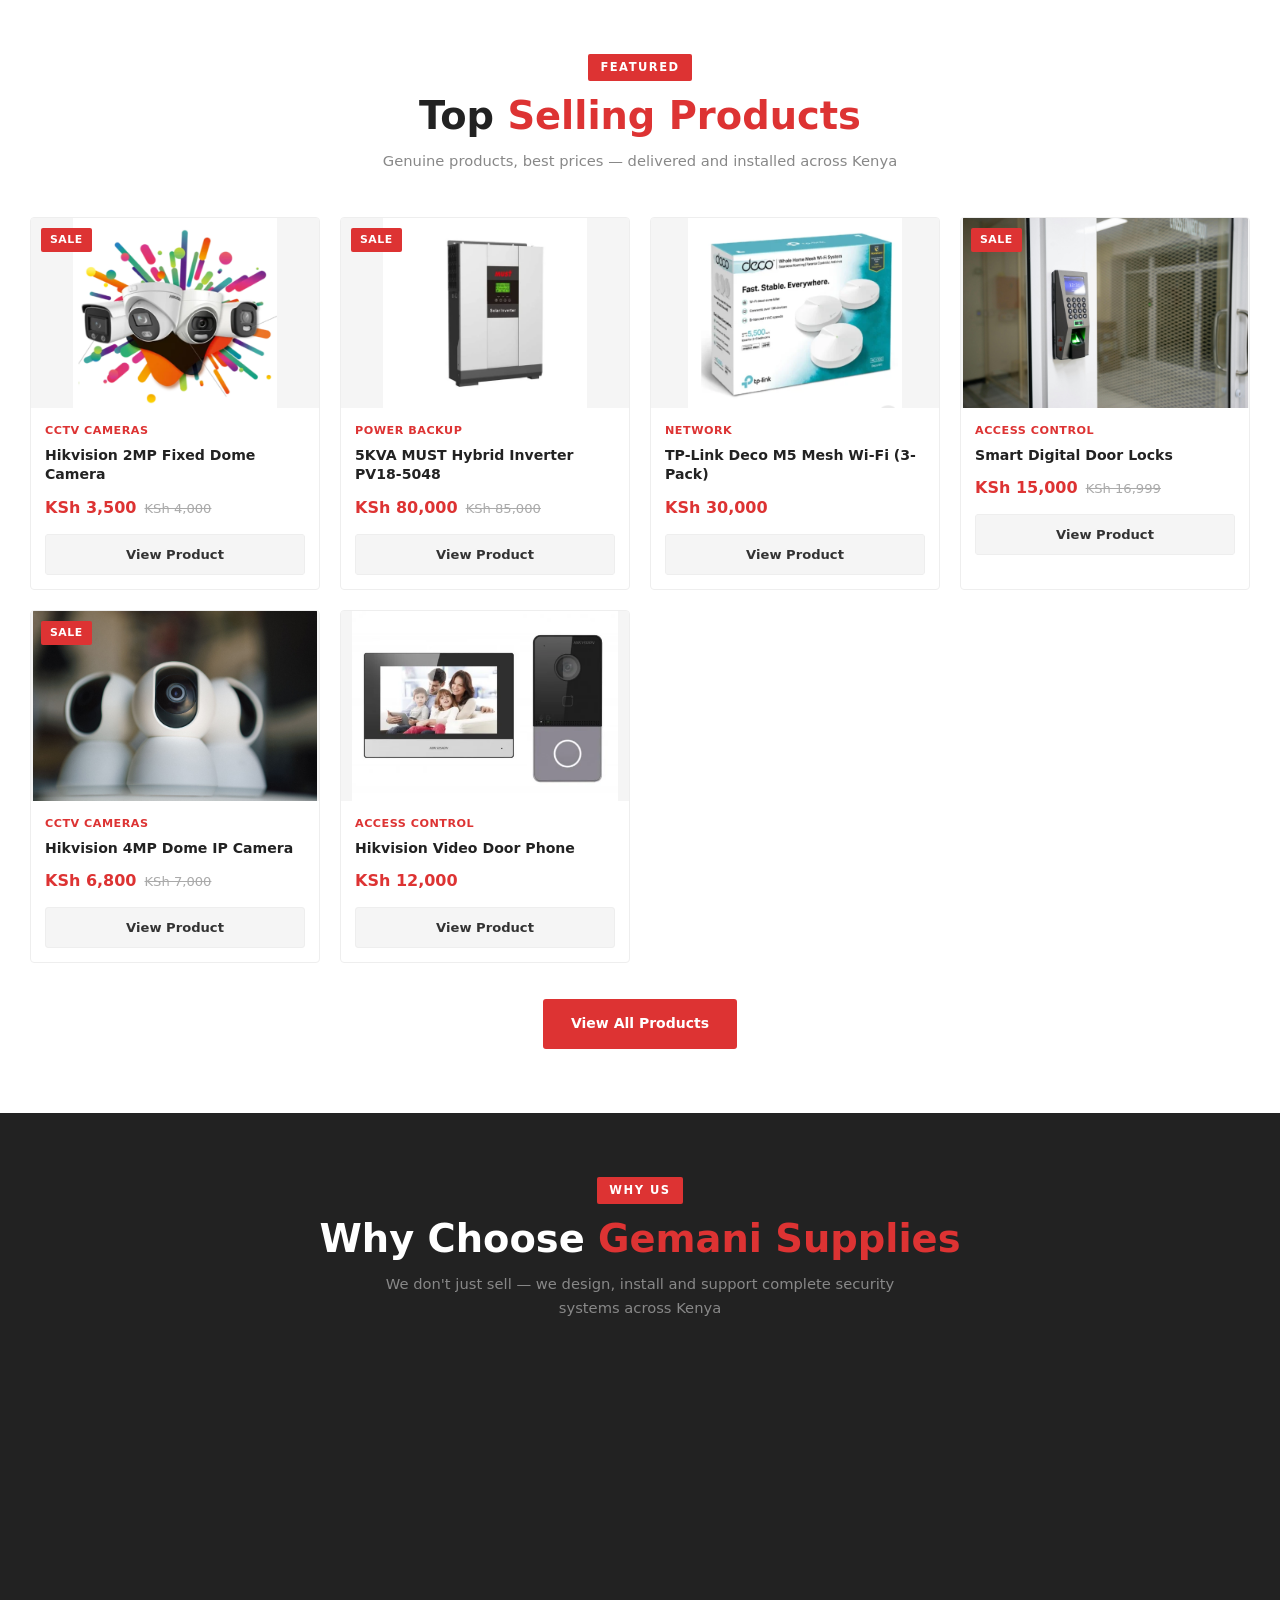
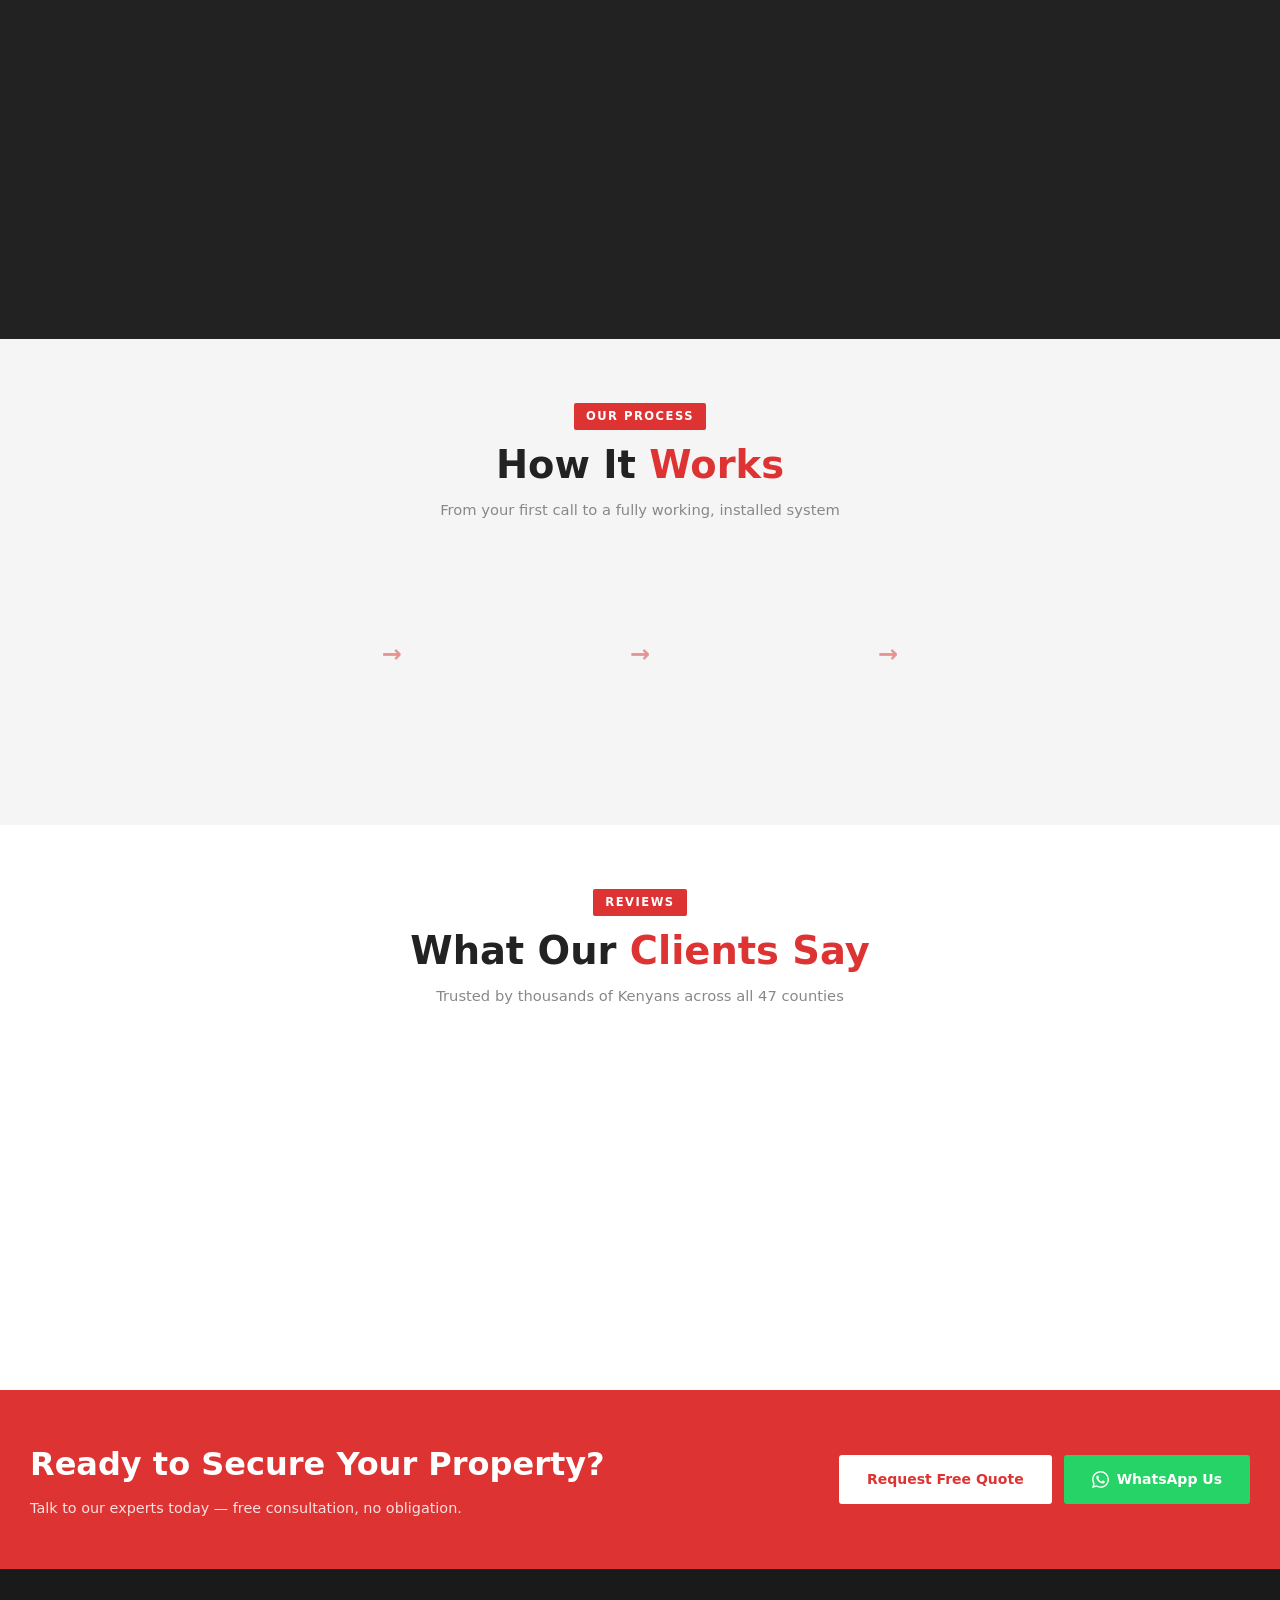
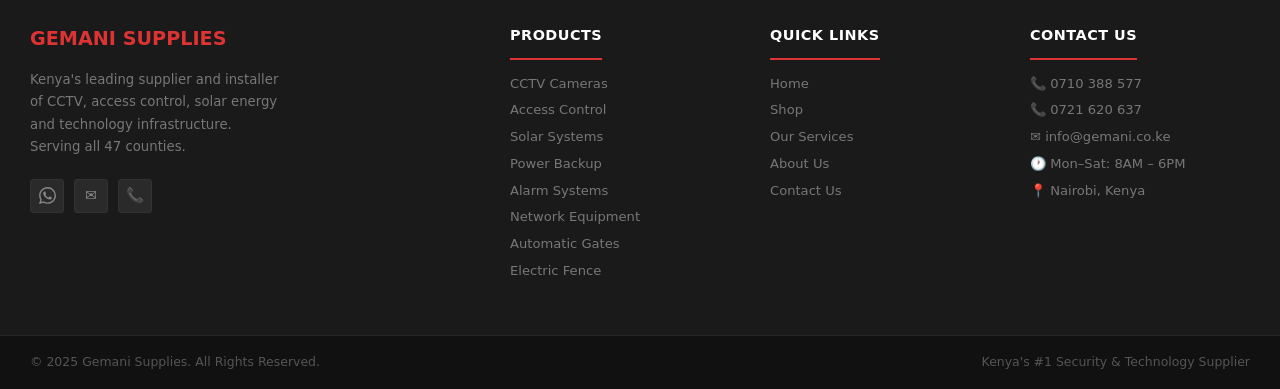
==== commit 2f99ae53: "fixed noted  bugs" ====
--- a/index.html
+++ b/index.html
@@ -49,6 +49,7 @@
         <span class="hamburger__bar"></span>
       </button>
     </div>
+
   </div>
 </header>
 <!-- DEPARTMENT NAV -->
@@ -131,7 +132,7 @@
       <span class="stats-bar__label">Counties Served</span>
     </div>
     <div class="stats-bar__item">
-      <span class="stats-bar__num"><span data-count="200">0</span>+</span>
+      <span class="stats-bar__num"><span data-count="100">0</span>+</span>
       <span class="stats-bar__label">Products in Stock</span>
     </div>
   </div>
--- a/style.css
+++ b/style.css
@@ -396,7 +396,7 @@
   background: #f5f5f5;
   overflow: hidden;
 }
-.prod-card__img img { width: 100%; height: 100%; object-fit: cover; transition: transform 0.35s; display: block; }
+.prod-card__img img { width: 100%; height: 100%; object-fit: contain; transition: transform 0.35s; display: block; }
 .prod-card:hover .prod-card__img img { transform: scale(1.06); }
 
 /* Placeholder shown when image missing */
@@ -433,7 +433,7 @@
 .prod-card__body { padding: 14px; }
 .prod-card__cat { font-size: 0.7rem; font-weight: 700; text-transform: uppercase; letter-spacing: 0.5px; color: #dd3333; display: block; margin-bottom: 5px; }
 .prod-card__name { font-size: 0.88rem; font-weight: 600; color: #222222; line-height: 1.4; margin-bottom: 10px; }
-.prod-card__price { display: flex; align-items: center; gap: 8px; margin-bottom: 12px; }
+.prod-card__price { display: flex; align-items: center; gap: 8px; margin-bottom: 12px; flex-wrap: wrap; }
 .prod-card__price-new { font-size: 1rem; font-weight: 700; color: #dd3333; }
 .prod-card__price-old { font-size: 0.82rem; color: #aaaaaa; text-decoration: line-through; }
 .prod-card__btn {
